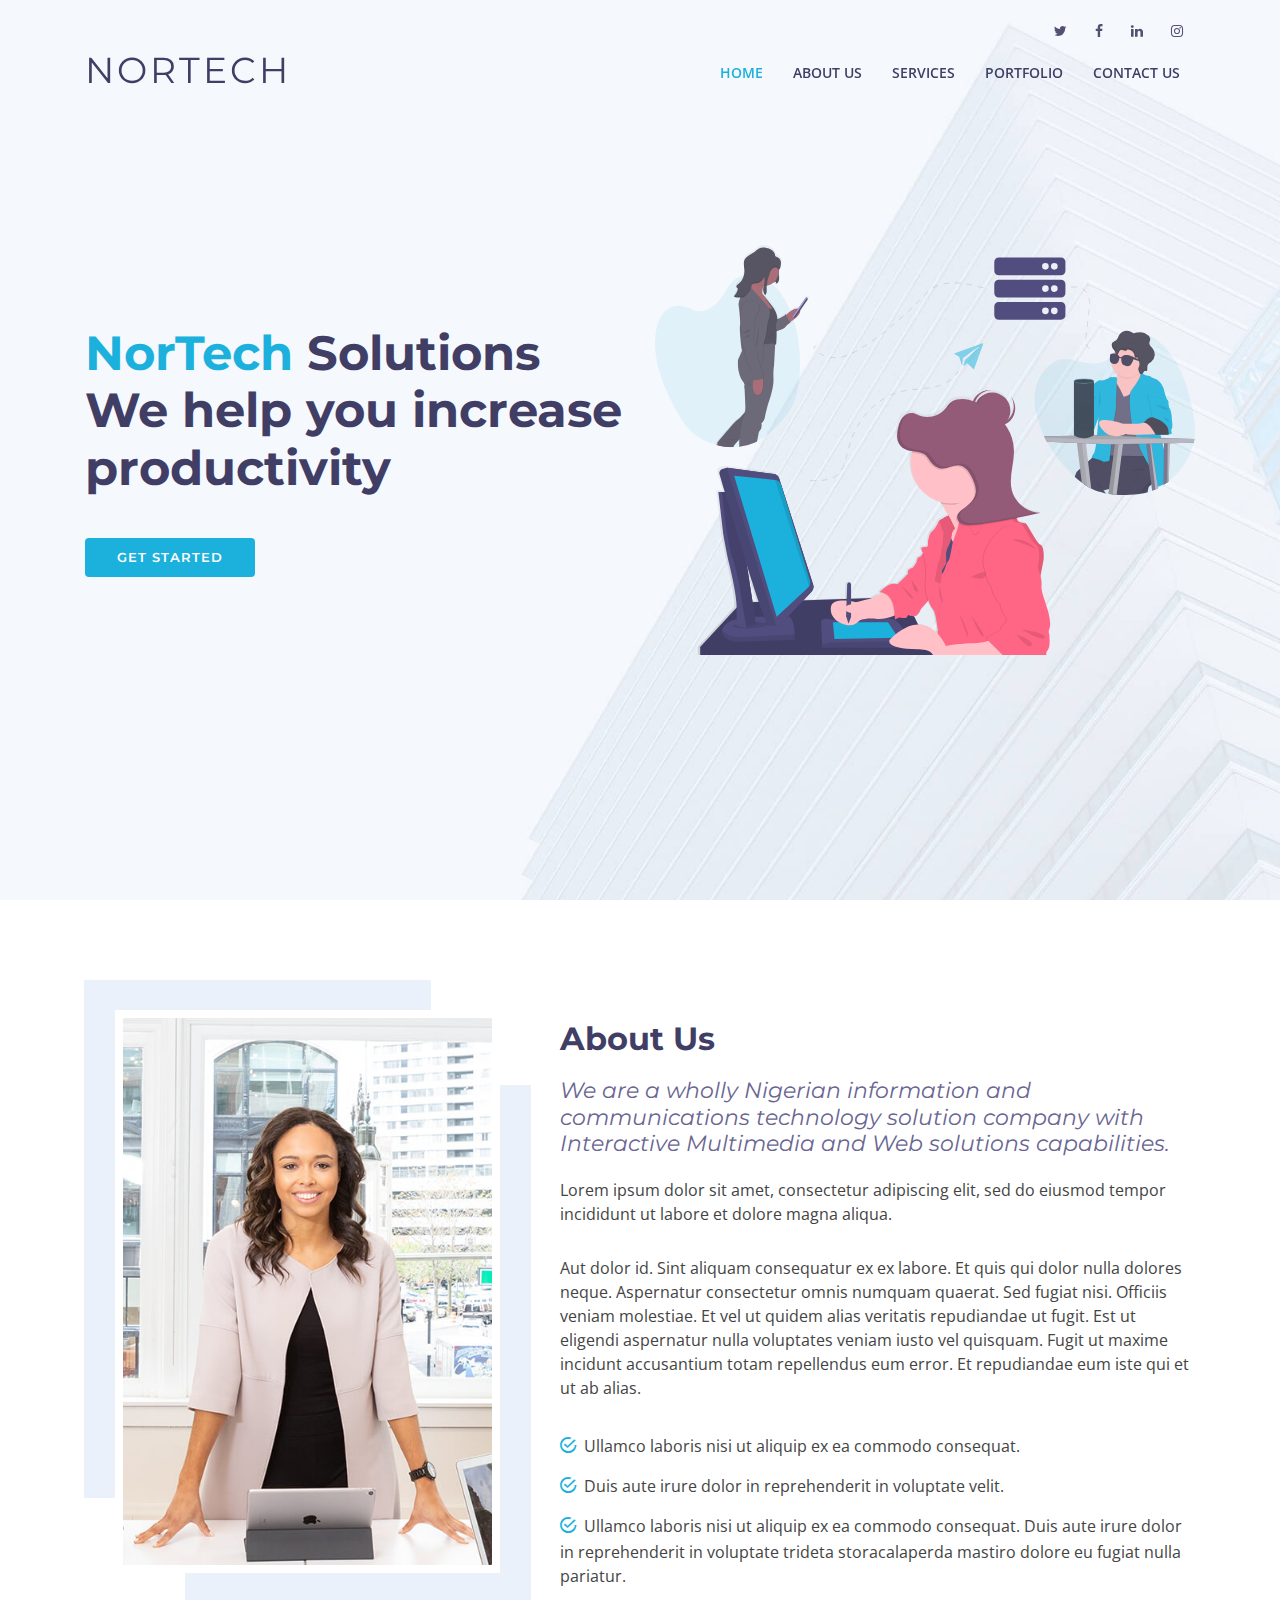
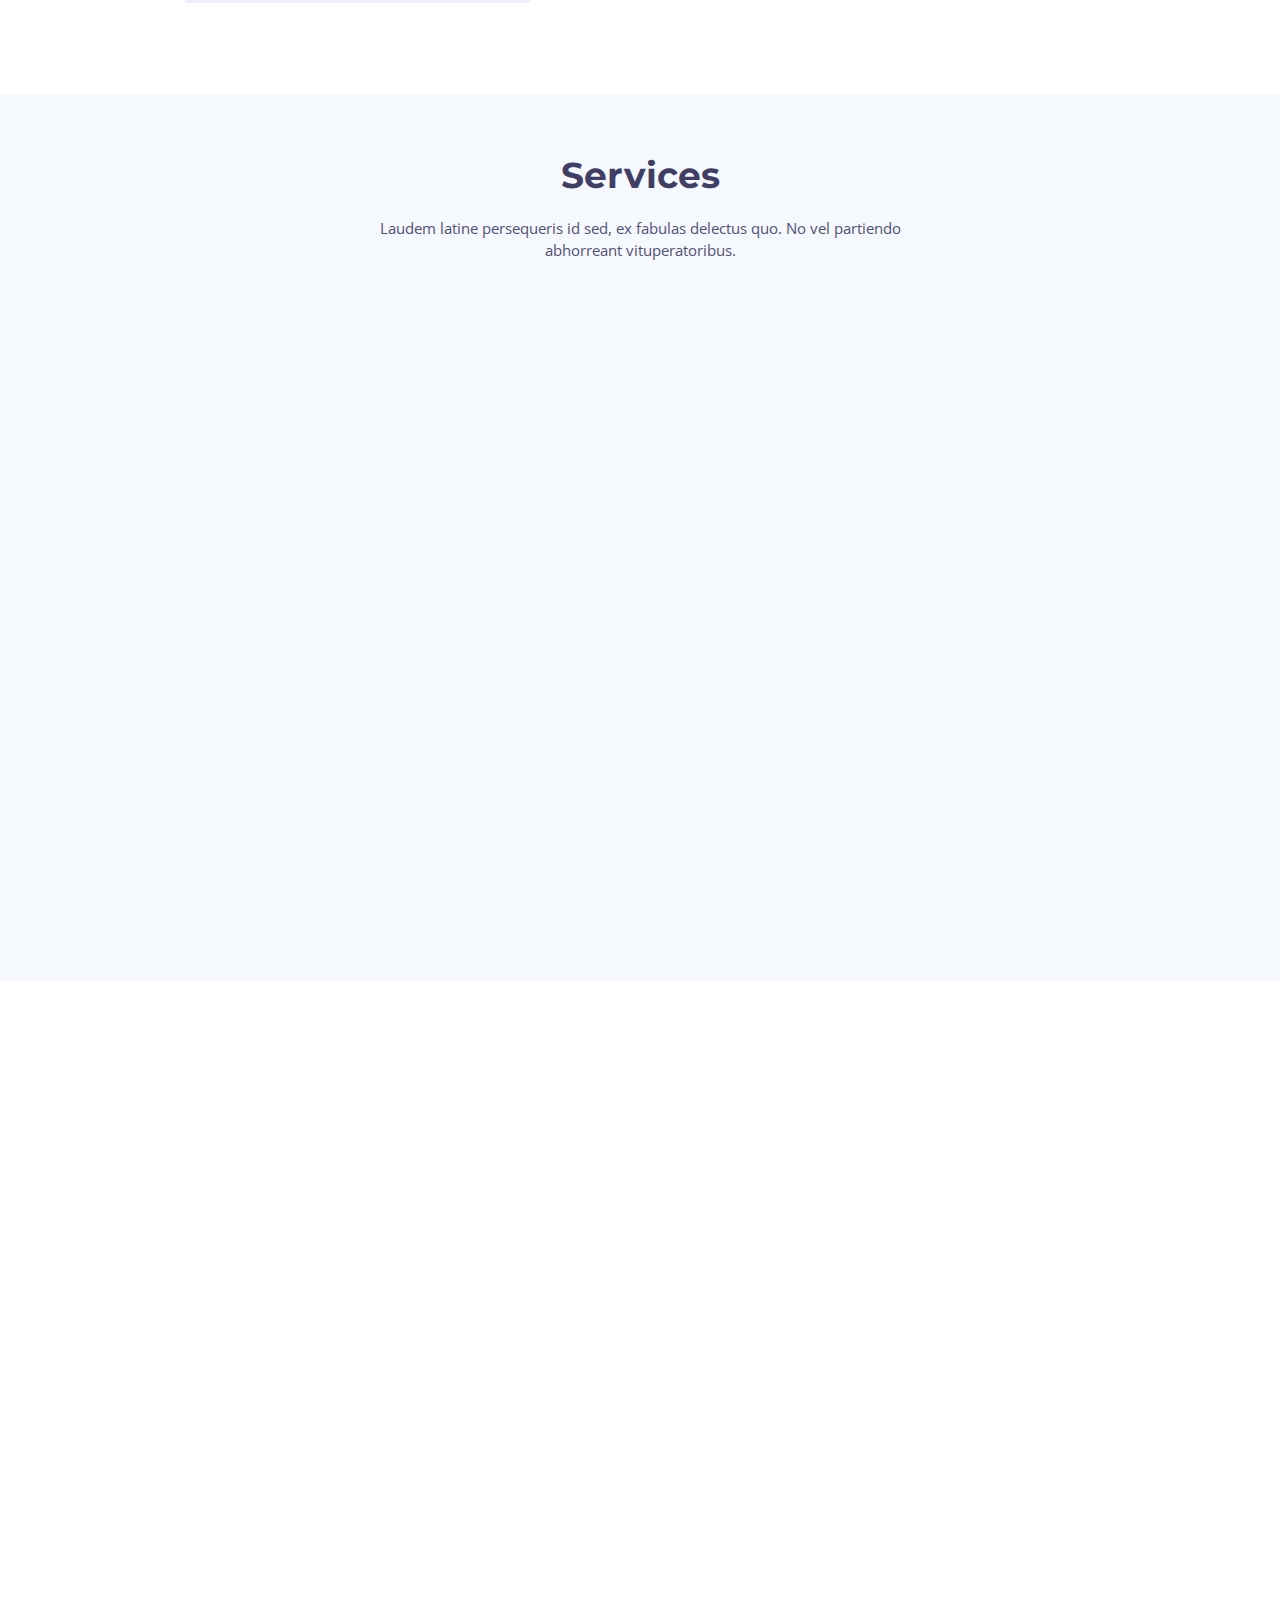
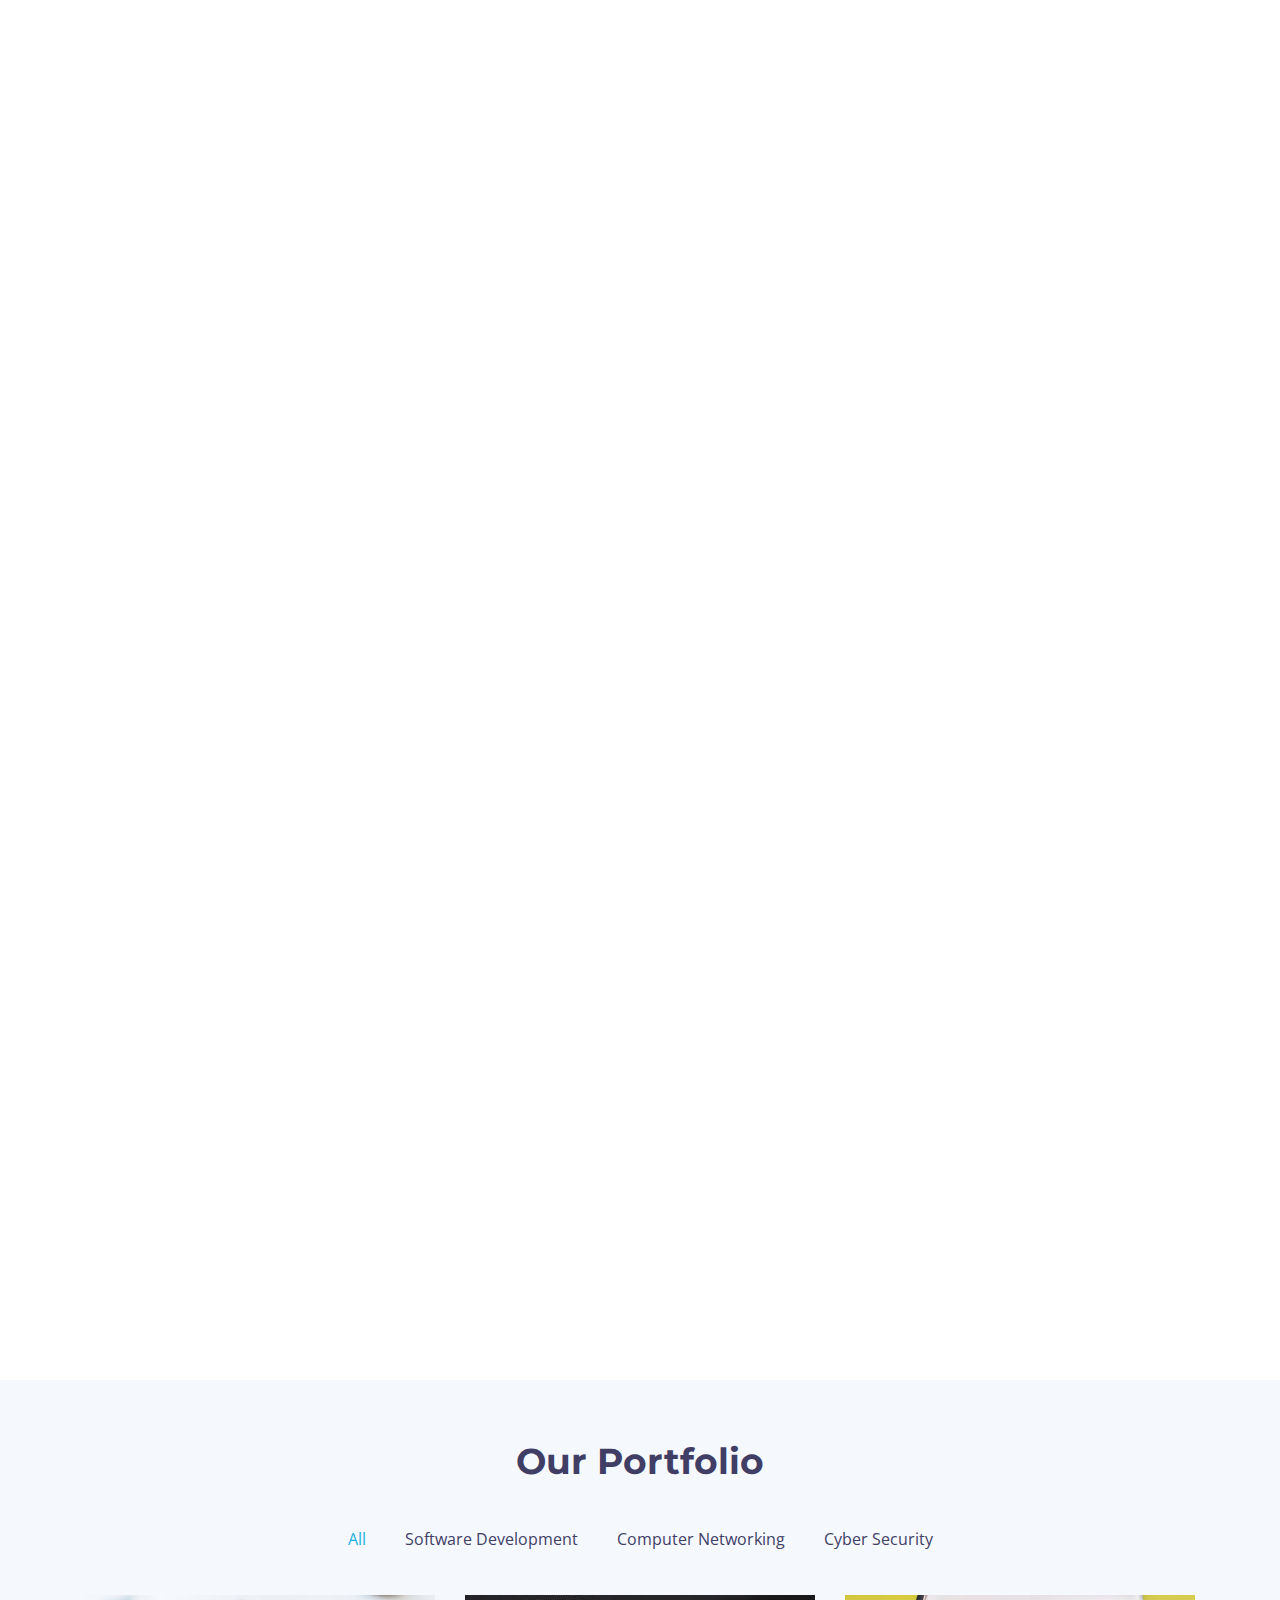
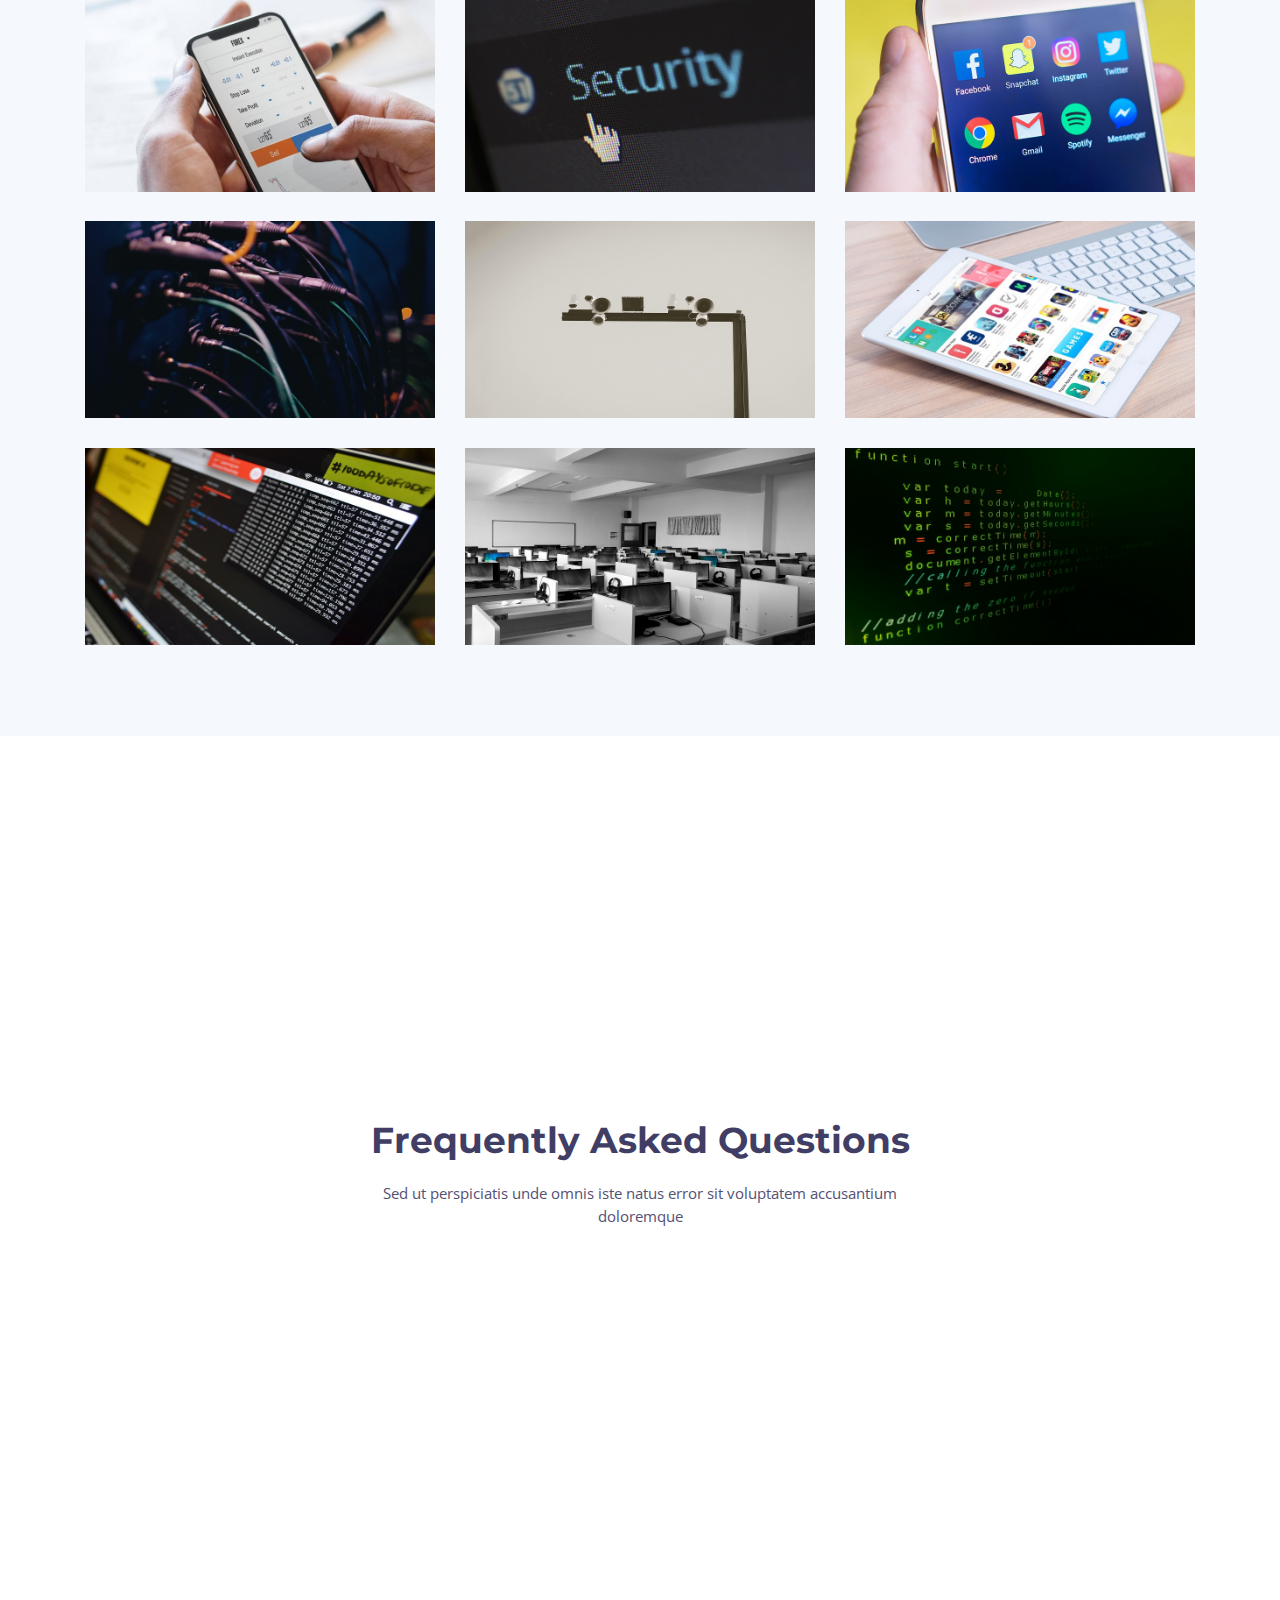
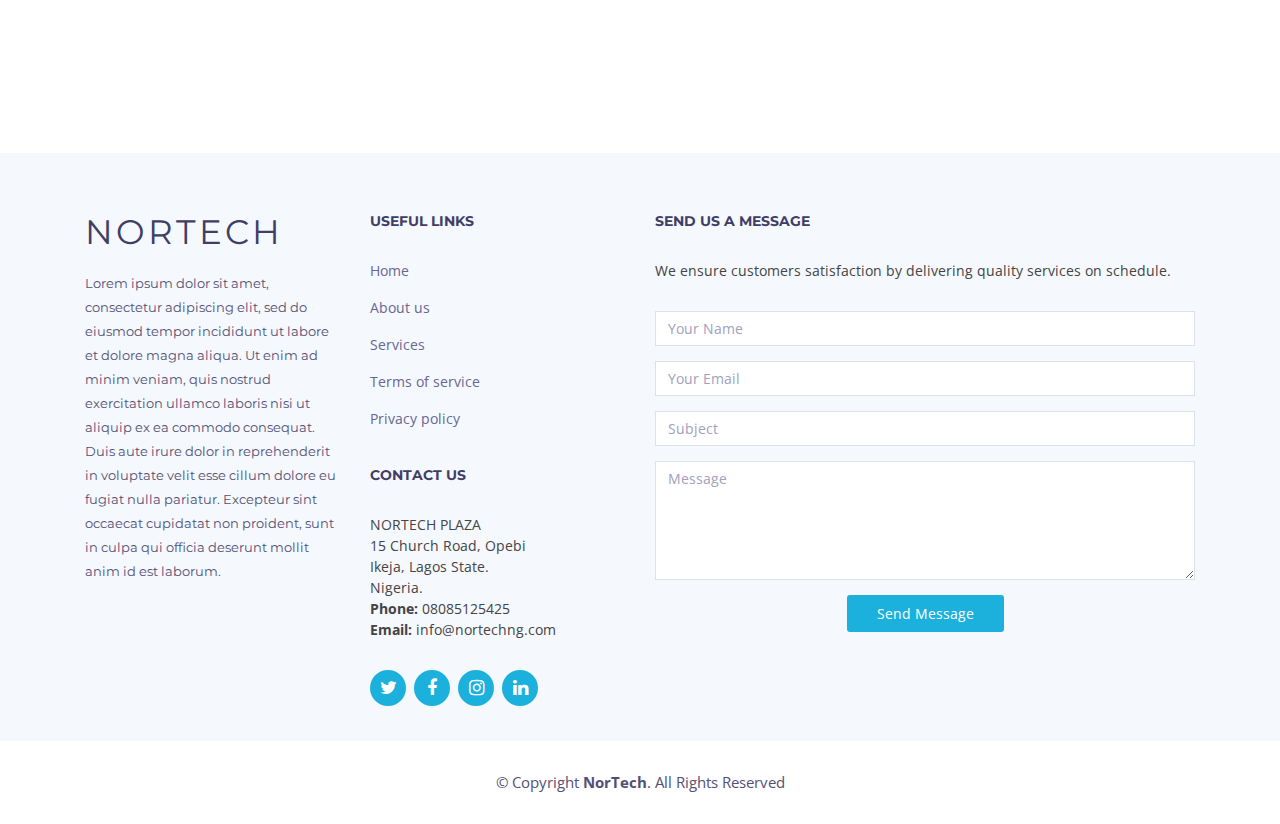
==== index.html @ 68b6925f "First Commit" ====
<!DOCTYPE html>
<html lang="en">

<head>
    <meta charset="utf-8">
    <title>Nor Technologies</title>
    <meta content="width=device-width, initial-scale=1.0" name="viewport">
    <meta content="" name="keywords">
    <meta content="" name="description">

    <!-- Favicns -->
    <link href="img/favicon.png" rel="icon">
    <link href="img/apple-touch-icon.png" rel="apple-touch-icon">

    <!-- Google Fonts -->
    <link href="https://fonts.googleapis.com/css?family=Open+Sans:300,300i,400,400i,500,600,700,700i|Montserrat:300,400,500,600,700" rel="stylesheet">

    <!-- Bootstrap CSS File -->
    <link href="lib/bootstrap/css/bootstrap.min.css" rel="stylesheet">

    <!-- Libraries CSS Files -->
    <link href="lib/font-awesome/css/font-awesome.min.css" rel="stylesheet">
    <link href="lib/animate/animate.min.css" rel="stylesheet">
    <link href="lib/ionicons/css/ionicons.min.css" rel="stylesheet">
    <link href="lib/owlcarousel/assets/owl.carousel.min.css" rel="stylesheet">
    <link href="lib/lightbox/css/lightbox.min.css" rel="stylesheet">

    <!-- Main Stylesheet File -->
    <link href="css/style.css" rel="stylesheet">

    <!-- =======================================================
    Theme Name: NorTech
    Theme URL: https://bootstrapmade.com/NorTech-multipurpose-bootstrap-business-template/
    Author: BootstrapMade.com
    License: https://bootstrapmade.com/license/
  ======================================================= -->
</head>

<body>
    <!--==========================
  Header
  ============================-->
    <header id="header">

        <div id="topbar">
            <div class="container">
                <div class="social-links">
                    <a href="https://twitter.com/nortechng" class="twitter"><i class="fa fa-twitter"></i></a>
                    <a href="https://web.facebook.com/nortechng/" class="facebook"><i class="fa fa-facebook"></i></a>
                    <a href="#" class="linkedin"><i class="fa fa-linkedin"></i></a>
                    <a href="https://instagram.com/nortechnologies" class="instagram"><i class="fa fa-instagram"></i></a>
                </div>
            </div>
        </div>

        <div class="container">

            <div class="logo float-left">
                <!-- Uncomment below if you prefer to use an image logo -->
                <h1 class="text-light"><a href="#intro" class="scrollto"><span>NorTech</span></a></h1>
                <!-- <a href="#header" class="scrollto"><img src="img/logo.png" alt="" class="img-fluid"></a> -->
            </div>

            <nav class="main-nav float-right d-none d-lg-block">
                <ul>
                    <li class="active"><a href="#intro">Home</a></li>
                    <li><a href="#about">About Us</a></li>
                    <li><a href="#services">Services</a></li>
                    <li><a href="#portfolio">Portfolio</a></li>
                    <li><a href="#footer">Contact Us</a></li>
                </ul>
            </nav>
            <!-- .main-nav -->

        </div>
    </header>
    <!-- #header -->

    <!--==========================
    Intro Section
  ============================-->
    <section id="intro" class="clearfix">
        <div class="container d-flex h-100">
            <div class="row justify-content-center align-self-center">
                <div class="col-md-6 intro-info order-md-first order-last">
                    <h2><span>NorTech</span> Solutions<br>We help you increase productivity</h2>
                    <div>
                        <a href="#about" class="btn-get-started scrollto">Get Started</a>
                    </div>
                </div>

                <div class="col-md-6 intro-img order-md-last order-first">
                    <img src="img/intro-img.svg" alt="" class="img-fluid">
                </div>
            </div>

        </div>
    </section>
    <!-- #intro -->

    <main id="main">

        <!--==========================
      About Us Section
    ============================-->
        <section id="about">

            <div class="container">
                <div class="row">

                    <div class="col-lg-5 col-md-6">
                        <div class="about-img">
                            <img src="img/about-img.jpg" alt="">
                        </div>
                    </div>

                    <div class="col-lg-7 col-md-6">
                        <div class="about-content">
                            <h2>About Us</h2>
                            <h3>We are a wholly Nigerian information and communications technology solution company with Interactive Multimedia and Web solutions capabilities.</h3>
                            <p>Lorem ipsum dolor sit amet, consectetur adipiscing elit, sed do eiusmod tempor incididunt ut labore et dolore magna aliqua.</p>
                            <p>Aut dolor id. Sint aliquam consequatur ex ex labore. Et quis qui dolor nulla dolores neque. Aspernatur consectetur omnis numquam quaerat. Sed fugiat nisi. Officiis veniam molestiae. Et vel ut quidem alias veritatis repudiandae
                                ut fugit. Est ut eligendi aspernatur nulla voluptates veniam iusto vel quisquam. Fugit ut maxime incidunt accusantium totam repellendus eum error. Et repudiandae eum iste qui et ut ab alias.</p>
                            <ul>
                                <li><i class="ion-android-checkmark-circle"></i> Ullamco laboris nisi ut aliquip ex ea commodo consequat.</li>
                                <li><i class="ion-android-checkmark-circle"></i> Duis aute irure dolor in reprehenderit in voluptate velit.</li>
                                <li><i class="ion-android-checkmark-circle"></i> Ullamco laboris nisi ut aliquip ex ea commodo consequat. Duis aute irure dolor in reprehenderit in voluptate trideta storacalaperda mastiro dolore eu fugiat nulla pariatur.</li>
                            </ul>
                        </div>
                    </div>
                </div>
            </div>

        </section>
        <!-- #about -->


        <!--==========================
      Services Section
    ============================-->
        <section id="services" class="section-bg">
            <div class="container">

                <header class="section-header">
                    <h3>Services</h3>
                    <p>Laudem latine persequeris id sed, ex fabulas delectus quo. No vel partiendo abhorreant vituperatoribus.</p>
                </header>

                <div class="row">

                    <div class="col-md-6 col-lg-4 wow bounceInUp" data-wow-duration="1.4s">
                        <div class="box">
                            <div class="icon" style="background: #fceef3;"><i class="ion-ios-analytics-outline" style="color: #ff689b;"></i></div>
                            <h4 class="title"><a href="">Lorem Ipsum</a></h4>
                            <p class="description">Voluptatum deleniti atque corrupti quos dolores et quas molestias excepturi sint occaecati cupiditate non provident</p>
                        </div>
                    </div>
                    <div class="col-md-6 col-lg-4 wow bounceInUp" data-wow-duration="1.4s">
                        <div class="box">
                            <div class="icon" style="background: #fff0da;"><i class="ion-ios-bookmarks-outline" style="color: #e98e06;"></i></div>
                            <h4 class="title"><a href="">Dolor Sitema</a></h4>
                            <p class="description">Minim veniam, quis nostrud exercitation ullamco laboris nisi ut aliquip ex ea commodo consequat tarad limino ata</p>
                        </div>
                    </div>

                    <div class="col-md-6 col-lg-4 wow bounceInUp" data-wow-delay="0.1s" data-wow-duration="1.4s">
                        <div class="box">
                            <div class="icon" style="background: #e6fdfc;"><i class="ion-ios-paper-outline" style="color: #3fcdc7;"></i></div>
                            <h4 class="title"><a href="">Sed ut perspiciatis</a></h4>
                            <p class="description">Duis aute irure dolor in reprehenderit in voluptate velit esse cillum dolore eu fugiat nulla pariatur</p>
                        </div>
                    </div>
                    <div class="col-md-6 col-lg-4 wow bounceInUp" data-wow-delay="0.1s" data-wow-duration="1.4s">
                        <div class="box">
                            <div class="icon" style="background: #eafde7;"><i class="ion-ios-speedometer-outline" style="color:#41cf2e;"></i></div>
                            <h4 class="title"><a href="">Magni Dolores</a></h4>
                            <p class="description">Excepteur sint occaecat cupidatat non proident, sunt in culpa qui officia deserunt mollit anim id est laborum</p>
                        </div>
                    </div>

                    <div class="col-md-6 col-lg-4 wow bounceInUp" data-wow-delay="0.2s" data-wow-duration="1.4s">
                        <div class="box">
                            <div class="icon" style="background: #e1eeff;"><i class="ion-ios-world-outline" style="color: #2282ff;"></i></div>
                            <h4 class="title"><a href="">Nemo Enim</a></h4>
                            <p class="description">At vero eos et accusamus et iusto odio dignissimos ducimus qui blanditiis praesentium voluptatum deleniti atque</p>
                        </div>
                    </div>
                    <div class="col-md-6 col-lg-4 wow bounceInUp" data-wow-delay="0.2s" data-wow-duration="1.4s">
                        <div class="box">
                            <div class="icon" style="background: #ecebff;"><i class="ion-ios-clock-outline" style="color: #8660fe;"></i></div>
                            <h4 class="title"><a href="">Eiusmod Tempor</a></h4>
                            <p class="description">Et harum quidem rerum facilis est et expedita distinctio. Nam libero tempore, cum soluta nobis est eligendi</p>
                        </div>
                    </div>

                </div>

            </div>
        </section>
        <!-- #services -->

        <!--==========================
      Why Us Section
    ============================-->
        <section id="why-us" class="wow fadeIn">
            <div class="container-fluid">

                <header class="section-header">
                    <h3>What we have to offer</h3>
                    <p>Laudem latine persequeris id sed, ex fabulas delectus quo. No vel partiendo abhorreant vituperatoribus.</p>
                </header>

                <div class="row">

                    <div class="col-lg-6">
                        <div class="why-us-img">
                            <img src="img/why-us.jpg" alt="" class="img-fluid">
                        </div>
                    </div>

                    <div class="col-lg-6">
                        <div class="why-us-content">
                            <p>Molestiae omnis numquam corrupti omnis itaque. Voluptatum quidem impedit. Odio dolorum exercitationem est error omnis repudiandae ad dolorum sit.</p>
                            <p>
                                Explicabo repellendus quia labore. Non optio quo ea ut ratione et quaerat. Porro facilis deleniti porro consequatur et temporibus. Labore est odio. Odio omnis saepe qui. Veniam eaque ipsum. Ea quia voluptatum quis explicabo sed nihil repellat..
                            </p>

                            <div class="features wow bounceInUp clearfix">
                                <i class="fa fa-diamond" style="color: #f058dc;"></i>
                                <h4>Corporis dolorem</h4>
                                <p>Commodi quia voluptatum. Est cupiditate voluptas quaerat officiis ex alias dignissimos et ipsum. Soluta at enim modi ut incidunt dolor et.</p>
                            </div>

                            <div class="features wow bounceInUp clearfix">
                                <i class="fa fa-object-group" style="color: #ffb774;"></i>
                                <h4>Eum ut aspernatur</h4>
                                <p>Molestias eius rerum iusto voluptas et ab cupiditate aut enim. Assumenda animi occaecati. Quo dolore fuga quasi autem aliquid ipsum odit. Perferendis doloremque iure nulla aut.</p>
                            </div>

                            <div class="features wow bounceInUp clearfix">
                                <i class="fa fa-language" style="color: #589af1;"></i>
                                <h4>Voluptates dolores</h4>
                                <p>Voluptates nihil et quis omnis et eaque omnis sint aut. Ducimus dolorum aspernatur. Totam dolores ut enim ullam voluptas distinctio aut.</p>
                            </div>

                        </div>

                    </div>

                </div>

            </div>

        </section>


        <!--==========================
      Features Section
    ============================-->
        <section id="features">
            <div class="container">

                <div class="row feature-item">
                    <div class="col-lg-6 wow fadeInUp">
                        <img src="img/features-1.svg" class="img-fluid" alt="">
                    </div>
                    <div class="col-lg-6 wow fadeInUp pt-5 pt-lg-0">
                        <h4>Voluptatem dignissimos provident quasi corporis voluptates sit assumenda.</h4>
                        <p>
                            Ipsum in aspernatur ut possimus sint. Quia omnis est occaecati possimus ea. Quas molestiae perspiciatis occaecati qui rerum. Deleniti quod porro sed quisquam saepe. Numquam mollitia recusandae non ad at et a.
                        </p>
                        <p>
                            Ad vitae recusandae odit possimus. Quaerat cum ipsum corrupti. Odit qui asperiores ea corporis deserunt veritatis quidem expedita perferendis. Qui rerum eligendi ex doloribus quia sit. Porro rerum eum eum.
                        </p>
                    </div>
                </div>

                <div class="row feature-item mt-5 pt-5">
                    <div class="col-lg-6 wow fadeInUp order-1 order-lg-2">
                        <img src="img/features-2.svg" class="img-fluid" alt="">
                    </div>

                    <div class="col-lg-6 wow fadeInUp pt-4 pt-lg-0 order-2 order-lg-1">
                        <h4>Neque saepe temporibus repellat ea ipsum et. Id vel et quia tempora facere reprehenderit.</h4>
                        <p>
                            Delectus alias ut incidunt delectus nam placeat in consequatur. Sed cupiditate quia ea quis. Voluptas nemo qui aut distinctio. Cumque fugit earum est quam officiis numquam. Ducimus corporis autem at blanditiis beatae incidunt sunt.
                        </p>
                        <p>
                            Voluptas saepe natus quidem blanditiis. Non sunt impedit voluptas mollitia beatae. Qui esse molestias. Laudantium libero nisi vitae debitis. Dolorem cupiditate est perferendis iusto.
                        </p>
                        <p>
                            Eum quia in. Magni quas ipsum a. Quis ex voluptatem inventore sint quia modi. Numquam est aut fuga mollitia exercitationem nam accusantium provident quia.
                        </p>
                    </div>

                </div>

            </div>
        </section>
        <!-- #about -->

        <!--==========================
      Portfolio Section
    ============================-->
        <section id="portfolio" class="section-bg">
            <div class="container">

                <header class="section-header">
                    <h3 class="section-title">Our Portfolio</h3>
                </header>

                <div class="row">
                    <div class="col-lg-12">
                        <ul id="portfolio-flters">
                            <li data-filter="*" class="filter-active">All</li>
                            <li data-filter=".filter-app">Software Development</li>
                            <li data-filter=".filter-card">Computer Networking</li>
                            <li data-filter=".filter-web">Cyber Security</li>
                        </ul>
                    </div>
                </div>

                <div class="row portfolio-container">

                    <div class="col-lg-4 col-md-6 portfolio-item filter-app">
                        <div class="portfolio-wrap">
                            <img src="img/portfolio/app1.jpg" class="img-fluid" alt="">
                            <div class="portfolio-info">
                                <h4><a href="#">App 1</a></h4>
                                <p>App</p>
                                <div>
                                    <a href="img/portfolio/app1.jpg" data-lightbox="portfolio" data-title="App 1" class="link-preview" title="Preview"><i class="ion ion-eye"></i></a>
                                    <a href="#" class="link-details" title="More Details"><i class="ion ion-android-open"></i></a>
                                </div>
                            </div>
                        </div>
                    </div>

                    <div class="col-lg-4 col-md-6 portfolio-item filter-web" data-wow-delay="0.1s">
                        <div class="portfolio-wrap">
                            <img src="img/portfolio/web3.jpg" class="img-fluid" alt="">
                            <div class="portfolio-info">
                                <h4><a href="#">Web 3</a></h4>
                                <p>Web</p>
                                <div>
                                    <a href="img/portfolio/web3.jpg" class="link-preview" data-lightbox="portfolio" data-title="Web 3" title="Preview"><i class="ion ion-eye"></i></a>
                                    <a href="#" class="link-details" title="More Details"><i class="ion ion-android-open"></i></a>
                                </div>
                            </div>
                        </div>
                    </div>

                    <div class="col-lg-4 col-md-6 portfolio-item filter-app" data-wow-delay="0.2s">
                        <div class="portfolio-wrap">
                            <img src="img/portfolio/app2.jpg" class="img-fluid" alt="">
                            <div class="portfolio-info">
                                <h4><a href="#">App 2</a></h4>
                                <p>App</p>
                                <div>
                                    <a href="img/portfolio/app2.jpg" class="link-preview" data-lightbox="portfolio" data-title="App 2" title="Preview"><i class="ion ion-eye"></i></a>
                                    <a href="#" class="link-details" title="More Details"><i class="ion ion-android-open"></i></a>
                                </div>
                            </div>
                        </div>
                    </div>

                    <div class="col-lg-4 col-md-6 portfolio-item filter-card">
                        <div class="portfolio-wrap">
                            <img src="img/portfolio/card2.jpg" class="img-fluid" alt="">
                            <div class="portfolio-info">
                                <h4><a href="#">Card 2</a></h4>
                                <p>Card</p>
                                <div>
                                    <a href="img/portfolio/card2.jpg" class="link-preview" data-lightbox="portfolio" data-title="Card 2" title="Preview"><i class="ion ion-eye"></i></a>
                                    <a href="#" class="link-details" title="More Details"><i class="ion ion-android-open"></i></a>
                                </div>
                            </div>
                        </div>
                    </div>

                    <div class="col-lg-4 col-md-6 portfolio-item filter-web" data-wow-delay="0.1s">
                        <div class="portfolio-wrap">
                            <img src="img/portfolio/web2.jpg" class="img-fluid" alt="">
                            <div class="portfolio-info">
                                <h4><a href="#">Web 2</a></h4>
                                <p>Web</p>
                                <div>
                                    <a href="img/portfolio/web2.jpg" class="link-preview" data-lightbox="portfolio" data-title="Web 2" title="Preview"><i class="ion ion-eye"></i></a>
                                    <a href="#" class="link-details" title="More Details"><i class="ion ion-android-open"></i></a>
                                </div>
                            </div>
                        </div>
                    </div>

                    <div class="col-lg-4 col-md-6 portfolio-item filter-app" data-wow-delay="0.2s">
                        <div class="portfolio-wrap">
                            <img src="img/portfolio/app3.jpg" class="img-fluid" alt="">
                            <div class="portfolio-info">
                                <h4><a href="#">App 3</a></h4>
                                <p>App</p>
                                <div>
                                    <a href="img/portfolio/app3.jpg" class="link-preview" data-lightbox="portfolio" data-title="App 3" title="Preview"><i class="ion ion-eye"></i></a>
                                    <a href="#" class="link-details" title="More Details"><i class="ion ion-android-open"></i></a>
                                </div>
                            </div>
                        </div>
                    </div>

                    <div class="col-lg-4 col-md-6 portfolio-item filter-card">
                        <div class="portfolio-wrap">
                            <img src="img/portfolio/card1.jpg" class="img-fluid" alt="">
                            <div class="portfolio-info">
                                <h4><a href="#">Card 1</a></h4>
                                <p>Card</p>
                                <div>
                                    <a href="img/portfolio/card1.jpg" class="link-preview" data-lightbox="portfolio" data-title="Card 1" title="Preview"><i class="ion ion-eye"></i></a>
                                    <a href="#" class="link-details" title="More Details"><i class="ion ion-android-open"></i></a>
                                </div>
                            </div>
                        </div>
                    </div>

                    <div class="col-lg-4 col-md-6 portfolio-item filter-card" data-wow-delay="0.1s">
                        <div class="portfolio-wrap">
                            <img src="img/portfolio/card3.jpg" class="img-fluid" alt="">
                            <div class="portfolio-info">
                                <h4><a href="#">Card 3</a></h4>
                                <p>Card</p>
                                <div>
                                    <a href="img/portfolio/card3.jpg" class="link-preview" data-lightbox="portfolio" data-title="Card 3" title="Preview"><i class="ion ion-eye"></i></a>
                                    <a href="#" class="link-details" title="More Details"><i class="ion ion-android-open"></i></a>
                                </div>
                            </div>
                        </div>
                    </div>

                    <div class="col-lg-4 col-md-6 portfolio-item filter-web" data-wow-delay="0.2s">
                        <div class="portfolio-wrap">
                            <img src="img/portfolio/web1.jpg" class="img-fluid" alt="">
                            <div class="portfolio-info">
                                <h4><a href="#">Web 1</a></h4>
                                <p>Web</p>
                                <div>
                                    <a href="img/portfolio/web1.jpg" class="link-preview" data-lightbox="portfolio" data-title="Web 1" title="Preview"><i class="ion ion-eye"></i></a>
                                    <a href="#" class="link-details" title="More Details"><i class="ion ion-android-open"></i></a>
                                </div>
                            </div>
                        </div>
                    </div>

                </div>

            </div>
        </section>
        <!-- #portfolio -->

        <!--==========================
      Clients Section
    ============================-->
        <section id="clients" class="wow fadeInUp">
            <div class="container">

                <header class="section-header">
                    <h3>Our Clients</h3>
                </header>

                <div class="owl-carousel clients-carousel">
                    <img src="img/clients/client-1.png" alt="">
                    <img src="img/clients/client-2.png" alt="">
                    <img src="img/clients/client-3.png" alt="">
                    <img src="img/clients/client-4.png" alt="">
                    <img src="img/clients/client-5.png" alt="">
                    <img src="img/clients/client-6.png" alt="">
                    <img src="img/clients/client-7.png" alt="">
                    <img src="img/clients/client-8.png" alt="">
                </div>

            </div>
        </section>
        <!-- #clients -->


        <!--==========================
      Frequently Asked Questions Section
    ============================-->
        <section id="faq">
            <div class="container">
                <header class="section-header">
                    <h3>Frequently Asked Questions</h3>
                    <p>Sed ut perspiciatis unde omnis iste natus error sit voluptatem accusantium doloremque</p>
                </header>

                <ul id="faq-list" class="wow fadeInUp">
                    <li>
                        <a data-toggle="collapse" class="collapsed" href="#faq1">Non consectetur a erat nam at lectus urna duis? <i class="ion-android-remove"></i></a>
                        <div id="faq1" class="collapse" data-parent="#faq-list">
                            <p>
                                Feugiat pretium nibh ipsum consequat. Tempus iaculis urna id volutpat lacus laoreet non curabitur gravida. Venenatis lectus magna fringilla urna porttitor rhoncus dolor purus non.
                            </p>
                        </div>
                    </li>

                    <li>
                        <a data-toggle="collapse" href="#faq2" class="collapsed">Feugiat scelerisque varius morbi enim nunc faucibus a pellentesque? <i class="ion-android-remove"></i></a>
                        <div id="faq2" class="collapse" data-parent="#faq-list">
                            <p>
                                Dolor sit amet consectetur adipiscing elit pellentesque habitant morbi. Id interdum velit laoreet id donec ultrices. Fringilla phasellus faucibus scelerisque eleifend donec pretium. Est pellentesque elit ullamcorper dignissim. Mauris ultrices eros in
                                cursus turpis massa tincidunt dui.
                            </p>
                        </div>
                    </li>

                    <li>
                        <a data-toggle="collapse" href="#faq3" class="collapsed">Dolor sit amet consectetur adipiscing elit pellentesque habitant morbi? <i class="ion-android-remove"></i></a>
                        <div id="faq3" class="collapse" data-parent="#faq-list">
                            <p>
                                Eleifend mi in nulla posuere sollicitudin aliquam ultrices sagittis orci. Faucibus pulvinar elementum integer enim. Sem nulla pharetra diam sit amet nisl suscipit. Rutrum tellus pellentesque eu tincidunt. Lectus urna duis convallis convallis tellus. Urna
                                molestie at elementum eu facilisis sed odio morbi quis
                            </p>
                        </div>
                    </li>

                    <li>
                        <a data-toggle="collapse" href="#faq4" class="collapsed">Ac odio tempor orci dapibus. Aliquam eleifend mi in nulla? <i class="ion-android-remove"></i></a>
                        <div id="faq4" class="collapse" data-parent="#faq-list">
                            <p>
                                Dolor sit amet consectetur adipiscing elit pellentesque habitant morbi. Id interdum velit laoreet id donec ultrices. Fringilla phasellus faucibus scelerisque eleifend donec pretium. Est pellentesque elit ullamcorper dignissim. Mauris ultrices eros in
                                cursus turpis massa tincidunt dui.
                            </p>
                        </div>
                    </li>

                    <li>
                        <a data-toggle="collapse" href="#faq5" class="collapsed">Tempus quam pellentesque nec nam aliquam sem et tortor consequat? <i class="ion-android-remove"></i></a>
                        <div id="faq5" class="collapse" data-parent="#faq-list">
                            <p>
                                Molestie a iaculis at erat pellentesque adipiscing commodo. Dignissim suspendisse in est ante in. Nunc vel risus commodo viverra maecenas accumsan. Sit amet nisl suscipit adipiscing bibendum est. Purus gravida quis blandit turpis cursus in
                            </p>
                        </div>
                    </li>

                    <li>
                        <a data-toggle="collapse" href="#faq6" class="collapsed">Tortor vitae purus faucibus ornare. Varius vel pharetra vel turpis nunc eget lorem dolor? <i class="ion-android-remove"></i></a>
                        <div id="faq6" class="collapse" data-parent="#faq-list">
                            <p>
                                Laoreet sit amet cursus sit amet dictum sit amet justo. Mauris vitae ultricies leo integer malesuada nunc vel. Tincidunt eget nullam non nisi est sit amet. Turpis nunc eget lorem dolor sed. Ut venenatis tellus in metus vulputate eu scelerisque. Pellentesque
                                diam volutpat commodo sed egestas egestas fringilla phasellus faucibus. Nibh tellus molestie nunc non blandit massa enim nec.
                            </p>
                        </div>
                    </li>

                </ul>

            </div>
        </section>
        <!-- #faq -->

    </main>

    <!--==========================
    Footer
  ============================-->
    <footer id="footer" class="section-bg">
        <div class="footer-top">
            <div class="container">

                <div class="row">

                    <div class="col-lg-6">

                        <div class="row">

                            <div class="col-sm-6">

                                <div class="footer-info">
                                    <h3>NorTech</h3>
                                    <p>Lorem ipsum dolor sit amet, consectetur adipiscing elit, sed do eiusmod tempor incididunt ut labore et dolore magna aliqua. Ut enim ad minim veniam, quis nostrud exercitation ullamco laboris nisi ut aliquip ex ea commodo
                                        consequat. Duis aute irure dolor in reprehenderit in voluptate velit esse cillum dolore eu fugiat nulla pariatur. Excepteur sint occaecat cupidatat non proident, sunt in culpa qui officia deserunt mollit anim id
                                        est laborum.</p>
                                </div>

                                <div class="footer-newsletter">
                                    <h4> &nbsp; </h4>
                                    <p> &nbsp; </p>
                                    <!-- form action="" method="post">
                                        <input type="email" name="email"><input type="submit" value="Subscribe">
                                    </!-->
                                </div>

                            </div>

                            <div class="col-sm-6">
                                <div class="footer-links">
                                    <h4>Useful Links</h4>
                                    <ul>
                                        <li><a href="#">Home</a></li>
                                        <li><a href="#">About us</a></li>
                                        <li><a href="#">Services</a></li>
                                        <li><a href="#">Terms of service</a></li>
                                        <li><a href="#">Privacy policy</a></li>
                                    </ul>
                                </div>

                                <div class="footer-links">
                                    <h4>Contact Us</h4>
                                    <p>

                                        NORTECH PLAZA <br> 15 Church Road, Opebi <br> Ikeja, Lagos State.<br> Nigeria. <br>
                                        <strong>Phone:</strong> 08085125425<br>
                                        <strong>Email:</strong> info@nortechng.com<br>
                                    </p>
                                </div>

                                <div class="social-links">
                                    <a href="https://twitter.com/nortechng" class="twitter"><i class="fa fa-twitter"></i></a>
                                    <a href="https://web.facebook.com/nortechng/" class="facebook"><i class="fa fa-facebook"></i></a>
                                    <a href="https://instagram.com/nortechnologies" class="instagram"><i class="fa fa-instagram"></i></a>
                                    <a href="#" class="linkedin"><i class="fa fa-linkedin"></i></a>
                                </div>

                            </div>

                        </div>

                    </div>

                    <div class="col-lg-6">

                        <div class="form">

                            <h4>Send us a message</h4>
                            <p>We ensure customers satisfaction by delivering quality services on schedule.</p>
                            <form action="" method="post" role="form" class="contactForm">
                                <div class="form-group">
                                    <input type="text" name="name" class="form-control" id="name" placeholder="Your Name" data-rule="minlen:4" data-msg="Please enter at least 4 chars" />
                                    <div class="validation"></div>
                                </div>
                                <div class="form-group">
                                    <input type="email" class="form-control" name="email" id="email" placeholder="Your Email" data-rule="email" data-msg="Please enter a valid email" />
                                    <div class="validation"></div>
                                </div>
                                <div class="form-group">
                                    <input type="text" class="form-control" name="subject" id="subject" placeholder="Subject" data-rule="minlen:4" data-msg="Please enter at least 8 chars of subject" />
                                    <div class="validation"></div>
                                </div>
                                <div class="form-group">
                                    <textarea class="form-control" name="message" rows="5" data-rule="required" data-msg="Please write something for us" placeholder="Message"></textarea>
                                    <div class="validation"></div>
                                </div>

                                <div id="sendmessage">Your message has been sent. Thank you!</div>
                                <div id="errormessage"></div>

                                <div class="text-center"><button type="submit" title="Send Message">Send Message</button></div>
                            </form>
                        </div>

                    </div>



                </div>

            </div>
        </div>

        <div class="container">
            <div class="copyright">
                &copy; Copyright <strong>NorTech</strong>. All Rights Reserved
            </div>
        </div>
    </footer>
    <!-- #footer -->

    <a href="#" class="back-to-top"><i class="fa fa-chevron-up"></i></a>
    <!-- Uncomment below i you want to use a preloader -->
    <!-- <div id="preloader"></div> -->

    <!-- JavaScript Libraries -->
    <script src="lib/jquery/jquery.min.js"></script>
    <script src="lib/jquery/jquery-migrate.min.js"></script>
    <script src="lib/bootstrap/js/bootstrap.bundle.min.js"></script>
    <script src="lib/easing/easing.min.js"></script>
    <script src="lib/mobile-nav/mobile-nav.js"></script>
    <script src="lib/wow/wow.min.js"></script>
    <script src="lib/waypoints/waypoints.min.js"></script>
    <script src="lib/counterup/counterup.min.js"></script>
    <script src="lib/owlcarousel/owl.carousel.min.js"></script>
    <script src="lib/isotope/isotope.pkgd.min.js"></script>
    <script src="lib/lightbox/js/lightbox.min.js"></script>
    <!-- Contact Form JavaScript File -->
    <script src="contactform/contactform.js"></script>

    <!-- Template Main Javascript File -->
    <script src="js/main.js"></script>

</body>

</html>
---- css/style.css ----
/*
  Theme Name: Rapid
  Theme URL: https://bootstrapmade.com/rapid-multipurpose-bootstrap-business-template/
  Author: BootstrapMade.com
  License: https://bootstrapmade.com/license/
*/

/*--------------------------------------------------------------
# General
--------------------------------------------------------------*/

body {
  background: #fff;
  color: #444;
  font-family: "Open Sans", sans-serif;
}

a {
  color: #1bb1dc;
  transition: 0.5s;
}

a:hover,
a:active,
a:focus {
  color: #0a98c0;
  outline: none;
  text-decoration: none;
}

p {
  padding: 0;
  margin: 0 0 30px 0;
}

h1,
h2,
h3,
h4,
h5,
h6 {
  font-family: "Montserrat", sans-serif;
  font-weight: 400;
  margin: 0 0 20px 0;
  padding: 0;
}

/* Back to top button */

.back-to-top {
  position: fixed;
  display: none;
  background: #1bb1dc;
  color: #fff;
  width: 44px;
  height: 44px;
  text-align: center;
  line-height: 1;
  font-size: 16px;
  border-radius: 50%;
  right: 15px;
  bottom: 15px;
  transition: background 0.5s;
  z-index: 11;
}

.back-to-top i {
  padding-top: 12px;
  color: #fff;
}

/* Prelaoder */

#preloader {
  position: fixed;
  top: 0;
  left: 0;
  right: 0;
  bottom: 0;
  z-index: 9999;
  overflow: hidden;
  background: #fff;
}

#preloader:before {
  content: "";
  position: fixed;
  top: calc(50% - 30px);
  left: calc(50% - 30px);
  border: 6px solid #f2f2f2;
  border-top: 6px solid #1bb1dc;
  border-radius: 50%;
  width: 60px;
  height: 60px;
  -webkit-animation: animate-preloader 1s linear infinite;
  animation: animate-preloader 1s linear infinite;
}

@-webkit-keyframes animate-preloader {
  0% {
    -webkit-transform: rotate(0deg);
    transform: rotate(0deg);
  }

  100% {
    -webkit-transform: rotate(360deg);
    transform: rotate(360deg);
  }
}

@keyframes animate-preloader {
  0% {
    -webkit-transform: rotate(0deg);
    transform: rotate(0deg);
  }

  100% {
    -webkit-transform: rotate(360deg);
    transform: rotate(360deg);
  }
}

/*--------------------------------------------------------------
# Top Bar
--------------------------------------------------------------*/

#topbar {
  padding: 0 0 10px 0;
  font-size: 14px;
  transition: all 0.5s;
}

#topbar .social-links {
  text-align: right;
}

#topbar .social-links a {
  color: #535074;
  padding: 4px 12px;
  display: inline-block;
  line-height: 1px;
}

#topbar .social-links a:hover {
  color: #1bb1dc;
}

#topbar .social-links a:first-child {
  border-left: 0;
}

/*--------------------------------------------------------------
# Header
--------------------------------------------------------------*/

#header {
  height: 110px;
  transition: all 0.5s;
  z-index: 997;
  transition: all 0.5s;
  padding: 20px 0;
  position: fixed;
  left: 0;
  top: 0;
  right: 0;
  transition: all 0.5s;
  z-index: 997;
}

#header.header-scrolled,
#header.header-pages {
  height: 70px;
  padding: 15px 0;
  background-color: #fff;
  box-shadow: 0px 0px 30px rgba(127, 137, 161, 0.3);
}

#header.header-scrolled #topbar,
#header.header-pages #topbar {
  display: none;
}

#header .logo h1 {
  font-size: 36px;
  margin: 0;
  padding: 0;
  line-height: 1;
  font-weight: 400;
  letter-spacing: 3px;
  text-transform: uppercase;
}

#header .logo h1 a,
#header .logo h1 a:hover {
  color: #413e66;
  text-decoration: none;
}

#header .logo img {
  padding: 0;
  margin: 7px 0;
  max-height: 26px;
}

.main-pages {
  margin-top: 60px;
}

/*--------------------------------------------------------------
# Intro Section
--------------------------------------------------------------*/

#intro {
  width: 100%;
  height: 100vh;
  position: relative;
  background: #f5f8fd url("../img/intro-bg.jpg") center top no-repeat;
  background-size: cover;
}

#intro .intro-info h2 {
  color: #413e66;
  margin-bottom: 40px;
  font-size: 48px;
  font-weight: 700;
}

#intro .intro-info h2 span {
  color: #1bb1dc;
}

#intro .intro-info .btn-get-started,
#intro .intro-info .btn-services {
  font-family: "Montserrat", sans-serif;
  font-size: 13px;
  font-weight: 600;
  text-transform: uppercase;
  letter-spacing: 1px;
  display: inline-block;
  padding: 10px 32px;
  border-radius: 4px;
  transition: 0.5s;
  color: #fff;
  background: #1bb1dc;
  color: #fff;
}

#intro .intro-info .btn-get-started:hover,
#intro .intro-info .btn-services:hover {
  background: #0a98c0;
}

/*--------------------------------------------------------------
# Navigation Menu
--------------------------------------------------------------*/

/* Desktop Navigation */

.main-nav {
  /* Drop Down */
  /* Deep Drop Down */
}

.main-nav,
.main-nav * {
  margin: 0;
  padding: 0;
  list-style: none;
}

.main-nav > ul > li {
  position: relative;
  white-space: nowrap;
  float: left;
}

.main-nav a {
  display: block;
  position: relative;
  color: #413e66;
  padding: 10px 15px;
  transition: 0.3s;
  font-size: 14px;
  font-family: "Open Sans", sans-serif;
  text-transform: uppercase;
  font-weight: 600;
}

.main-nav a:hover,
.main-nav .active > a,
.main-nav li:hover > a {
  color: #1bb1dc;
  text-decoration: none;
}

.main-nav .drop-down ul {
  display: block;
  position: absolute;
  left: 0;
  top: calc(100% - 30px);
  z-index: 99;
  opacity: 0;
  visibility: hidden;
  padding: 10px 0;
  background: #fff;
  box-shadow: 0px 0px 30px rgba(127, 137, 161, 0.25);
  transition: ease all 0.3s;
}

.main-nav .drop-down:hover > ul {
  opacity: 1;
  top: 100%;
  visibility: visible;
}

.main-nav .drop-down li {
  min-width: 180px;
  position: relative;
}

.main-nav .drop-down ul a {
  padding: 10px 20px;
  font-size: 14px;
  font-weight: 500;
  text-transform: none;
  color: #065e77;
}

.main-nav .drop-down ul a:hover,
.main-nav .drop-down ul .active > a,
.main-nav .drop-down ul li:hover > a {
  color: #1bb1dc;
}

.main-nav .drop-down > a:after {
  content: "\f107";
  font-family: FontAwesome;
  padding-left: 10px;
}

.main-nav .drop-down .drop-down ul {
  top: 0;
  left: calc(100% - 30px);
}

.main-nav .drop-down .drop-down:hover > ul {
  opacity: 1;
  top: 0;
  left: 100%;
}

.main-nav .drop-down .drop-down > a {
  padding-right: 35px;
}

.main-nav .drop-down .drop-down > a:after {
  content: "\f105";
  position: absolute;
  right: 15px;
}

/* Mobile Navigation */

.mobile-nav {
  position: fixed;
  top: 0;
  bottom: 0;
  z-index: 9999;
  overflow-y: auto;
  left: -260px;
  width: 260px;
  padding-top: 18px;
  background: rgba(40, 38, 70, 0.8);
  transition: 0.4s;
}

.mobile-nav * {
  margin: 0;
  padding: 0;
  list-style: none;
}

.mobile-nav a {
  display: block;
  position: relative;
  color: #fff;
  padding: 10px 20px;
  font-weight: 500;
}

.mobile-nav a:hover,
.mobile-nav .active > a,
.mobile-nav li:hover > a {
  color: #8dc2fa;
  text-decoration: none;
}

.mobile-nav .drop-down > a:after {
  content: "\f078";
  font-family: FontAwesome;
  padding-left: 10px;
  position: absolute;
  right: 15px;
}

.mobile-nav .active.drop-down > a:after {
  content: "\f077";
}

.mobile-nav .drop-down > a {
  padding-right: 35px;
}

.mobile-nav .drop-down ul {
  display: none;
  overflow: hidden;
}

.mobile-nav .drop-down li {
  padding-left: 20px;
}

.mobile-nav-toggle {
  position: fixed;
  right: 0;
  top: 0;
  z-index: 9998;
  border: 0;
  background: none;
  font-size: 24px;
  transition: all 0.4s;
  outline: none !important;
  line-height: 1;
  cursor: pointer;
  text-align: right;
}

.mobile-nav-toggle i {
  margin: 18px 18px 0 0;
  color: #065e77;
}

.mobile-nav-overly {
  width: 100%;
  height: 100%;
  z-index: 9997;
  top: 0;
  left: 0;
  position: fixed;
  background: rgba(40, 38, 70, 0.8);
  overflow: hidden;
  display: none;
}

.mobile-nav-active {
  overflow: hidden;
}

.mobile-nav-active .mobile-nav {
  left: 0;
}

.mobile-nav-active .mobile-nav-toggle i {
  color: #fff;
}

/*--------------------------------------------------------------
# Sections
--------------------------------------------------------------*/

/* Sections Header
--------------------------------*/

.section-header h3 {
  font-size: 36px;
  color: #413e66;
  text-align: center;
  font-weight: 700;
  position: relative;
  font-family: "Montserrat", sans-serif;
}

.section-header p {
  text-align: center;
  margin: auto;
  font-size: 15px;
  padding-bottom: 60px;
  color: #535074;
  width: 50%;
}

/* Section with background
--------------------------------*/

.section-bg {
  background: #f5f8fd;
}

/* About Us Section
--------------------------------*/

#about {
  padding: 80px 0;
}

#about .about-content {
  padding-top: 40px;
}

#about .about-content h2 {
  color: #413e66;
  font-family: "Montserrat", sans-serif;
  font-weight: 700;
}

#about .about-content h3 {
  color: #696592;
  font-weight: 400;
  font-size: 22px;
  font-style: italic;
}

#about .about-content ul {
  list-style: none;
  padding: 0;
}

#about .about-content ul li {
  padding-bottom: 10px;
}

#about .about-content ul li i {
  font-size: 20px;
  padding-right: 4px;
  color: #1bb1dc;
}

#about .about-img {
  position: relative;
  margin: 30px 30px 30px 30px;
}

#about .about-img img {
  width: 100%;
  border: 8px solid #fff;
  transition: .5s;
}

#about .about-img img:hover {
  width: 100%;
  -webkit-transform: scale(1.03);
  transform: scale(1.03);
}

#about .about-img::before {
  position: absolute;
  left: -31px;
  top: -30px;
  width: 90%;
  height: 92%;
  z-index: -1;
  content: '';
  background-color: #ebf1fa;
  transition: .5s;
}

#about .about-img::after {
  position: absolute;
  right: -31px;
  bottom: -30px;
  width: 90%;
  height: 92%;
  z-index: -1;
  content: '';
  background-color: #ebf1fa;
  transition: .5s;
}

/* Services Section
--------------------------------*/

#services {
  padding: 60px 0 40px 0;
}

#services .box {
  padding: 30px;
  position: relative;
  overflow: hidden;
  border-radius: 10px;
  margin: 0 10px 40px 10px;
  background: #fff;
  box-shadow: 0 10px 29px 0 rgba(68, 88, 144, 0.1);
  transition: all 0.3s ease-in-out;
  text-align: center;
}

#services .box:hover {
  -webkit-transform: scale(1.1);
  transform: scale(1.1);
}

#services .icon {
  margin: 0 auto 15px auto;
  padding-top: 12px;
  display: inline-block;
  text-align: center;
  border-radius: 50%;
  width: 60px;
  height: 60px;
}

#services .icon i {
  font-size: 36px;
  line-height: 1;
}

#services .title {
  font-weight: 700;
  margin-bottom: 15px;
  font-size: 18px;
}

#services .title a {
  color: #111;
}

#services .box:hover .title a {
  color: #1bb1dc;
}

#services .description {
  font-size: 14px;
  line-height: 28px;
  margin-bottom: 0;
  text-align: left;
}

/* Why Us Section
--------------------------------*/

#why-us {
  padding: 60px 0;
}

#why-us .why-us-content .features {
  margin: 0 0 15px 0;
  padding: 0;
  transition: 0.3s ease-in-out;
}

#why-us .why-us-content .features i {
  font-size: 36px;
  float: left;
}

#why-us .why-us-content .features h4 {
  font-size: 24px;
  font-weight: 600;
  margin-left: 56px;
  color: #413e66;
  margin-bottom: 5px;
}

#why-us .why-us-content .features p {
  font-size: 16px;
  margin-left: 56px;
  color: #555186;
}

#why-us .counters {
  padding-top: 40px;
}

#why-us .counters span {
  font-family: "Montserrat", sans-serif;
  font-weight: bold;
  font-size: 48px;
  display: block;
  color: #555186;
}

#why-us .counters p {
  padding: 0;
  margin: 0 0 20px 0;
  font-family: "Montserrat", sans-serif;
  font-size: 14px;
  color: #8a87b6;
}

/* Call To Action Section
--------------------------------*/

#call-to-action {
  background: #2d2b46;
  background-size: cover;
  padding: 40px 0;
}

#call-to-action .cta-title {
  color: #fff;
  font-size: 28px;
  font-weight: 700;
}

#call-to-action .cta-text {
  color: #fff;
}

#call-to-action .cta-btn {
  font-family: "Montserrat", sans-serif;
  font-weight: 700;
  font-size: 16px;
  letter-spacing: 1px;
  display: inline-block;
  padding: 8px 26px;
  border-radius: 3px;
  transition: 0.5s;
  margin: 10px;
  border: 3px solid #fff;
  color: #fff;
}

#call-to-action .cta-btn:hover {
  background: #1bb1dc;
  border: 3px solid #1bb1dc;
}

/* Features Section
--------------------------------*/

#features {
  padding: 80px 0;
}

#features h4 {
  font-weight: 600;
  font-size: 24px;
}

/* Portfolio Section
--------------------------------*/

#portfolio {
  padding: 60px 0;
}

#portfolio #portfolio-flters {
  padding: 0;
  margin: 5px 0 35px 0;
  list-style: none;
  text-align: center;
}

#portfolio #portfolio-flters li {
  cursor: pointer;
  margin: 15px 15px 15px 0;
  display: inline-block;
  padding: 6px 10px;
  font-size: 16px;
  line-height: 20px;
  color: #413e66;
  margin-bottom: 5px;
  transition: all 0.3s ease-in-out;
}

#portfolio #portfolio-flters li:hover,
#portfolio #portfolio-flters li.filter-active {
  color: #1bb1dc;
}

#portfolio #portfolio-flters li:last-child {
  margin-right: 0;
}

#portfolio .portfolio-item {
  position: relative;
  overflow: hidden;
  margin-bottom: 30px;
}

#portfolio .portfolio-item .portfolio-wrap {
  overflow: hidden;
  position: relative;
  margin: 0;
}

#portfolio .portfolio-item .portfolio-wrap:hover img {
  opacity: 0.4;
  transition: 0.3s;
}

#portfolio .portfolio-item .portfolio-wrap .portfolio-info {
  position: absolute;
  top: 0;
  right: 0;
  bottom: 0;
  left: 0;
  display: -webkit-box;
  display: -webkit-flex;
  display: -ms-flexbox;
  display: flex;
  -webkit-box-pack: center;
  -webkit-justify-content: center;
  -ms-flex-pack: center;
  justify-content: center;
  -webkit-box-align: center;
  -webkit-align-items: center;
  -ms-flex-align: center;
  align-items: center;
  -webkit-box-orient: vertical;
  -webkit-box-direction: normal;
  -webkit-flex-direction: column;
  -ms-flex-direction: column;
  flex-direction: column;
  text-align: center;
  opacity: 0;
  transition: 0.2s linear;
}

#portfolio .portfolio-item .portfolio-wrap .portfolio-info h4 {
  font-size: 22px;
  line-height: 1px;
  font-weight: 700;
  margin-bottom: 14px;
  padding-bottom: 0;
}

#portfolio .portfolio-item .portfolio-wrap .portfolio-info h4 a {
  color: #fff;
}

#portfolio .portfolio-item .portfolio-wrap .portfolio-info h4 a:hover {
  color: #1bb1dc;
}

#portfolio .portfolio-item .portfolio-wrap .portfolio-info p {
  padding: 0;
  margin: 0;
  color: #f8fcff;
  font-weight: 500;
  font-size: 14px;
  text-transform: uppercase;
}

#portfolio .portfolio-item .portfolio-wrap .portfolio-info .link-preview,
#portfolio .portfolio-item .portfolio-wrap .portfolio-info .link-details {
  display: inline-block;
  line-height: 1;
  text-align: center;
  width: 36px;
  height: 36px;
  background: #1bb1dc;
  border-radius: 50%;
  margin: 10px 4px 0 4px;
}

#portfolio .portfolio-item .portfolio-wrap .portfolio-info .link-preview i,
#portfolio .portfolio-item .portfolio-wrap .portfolio-info .link-details i {
  padding-top: 6px;
  font-size: 22px;
  color: #fff;
}

#portfolio .portfolio-item .portfolio-wrap .portfolio-info .link-preview:hover,
#portfolio .portfolio-item .portfolio-wrap .portfolio-info .link-details:hover {
  background: #42c3e8;
}

#portfolio .portfolio-item .portfolio-wrap .portfolio-info .link-preview:hover i,
#portfolio .portfolio-item .portfolio-wrap .portfolio-info .link-details:hover i {
  color: #fff;
}

#portfolio .portfolio-item .portfolio-wrap:hover {
  background: #282646;
}

#portfolio .portfolio-item .portfolio-wrap:hover .portfolio-info {
  opacity: 1;
}

/* Testimonials Section
--------------------------------*/

#testimonials {
  padding: 60px 0;
}

#testimonials .section-header {
  margin-bottom: 40px;
}

#testimonials .testimonial-item .testimonial-img {
  width: 120px;
  border-radius: 50%;
  border: 4px solid #fff;
  float: left;
}

#testimonials .testimonial-item h3 {
  font-size: 20px;
  font-weight: bold;
  margin: 10px 0 5px 0;
  color: #111;
  margin-left: 140px;
}

#testimonials .testimonial-item h4 {
  font-size: 14px;
  color: #999;
  margin: 0 0 15px 0;
  margin-left: 140px;
}

#testimonials .testimonial-item p {
  font-style: italic;
  margin: 0 0 15px 140px;
}

#testimonials .owl-nav,
#testimonials .owl-dots {
  margin-top: 5px;
  text-align: center;
}

#testimonials .owl-dot {
  display: inline-block;
  margin: 0 5px;
  width: 12px;
  height: 12px;
  border-radius: 50%;
  background-color: #ddd;
}

#testimonials .owl-dot.active {
  background-color: #1bb1dc;
}

/* Team Section
--------------------------------*/

#team {
  padding: 60px 0;
}

#team .member {
  text-align: center;
  margin-bottom: 20px;
  position: relative;
  overflow: hidden;
}

#team .member .member-info {
  display: -webkit-box;
  display: -webkit-flex;
  display: -ms-flexbox;
  display: flex;
  -webkit-box-pack: center;
  -webkit-justify-content: center;
  -ms-flex-pack: center;
  justify-content: center;
  -webkit-box-align: center;
  -webkit-align-items: center;
  -ms-flex-align: center;
  align-items: center;
  position: absolute;
  bottom: 0;
  left: 0;
  right: 0;
  transition: 0.2s;
  padding: 15px 0;
  background: rgba(29, 28, 41, 0.6);
}

#team .member .member-info-content {
  transition: margin 0.2s;
  height: 40px;
  transition: height 0.4s;
}

#team .member:hover .member-info {
  transition: 0.4s;
}

#team .member:hover .member-info-content {
  height: 80px;
}

#team .member h4 {
  font-weight: 700;
  margin-bottom: 2px;
  font-size: 18px;
  color: #fff;
}

#team .member span {
  font-style: italic;
  display: block;
  font-size: 13px;
  color: #fff;
}

#team .member .social {
  margin-top: 15px;
}

#team .member .social a {
  transition: none;
  color: #fff;
}

#team .member .social a:hover {
  color: #1bb1dc;
}

#team .member .social i {
  font-size: 18px;
  margin: 0 2px;
}

/* Clients Section
--------------------------------*/

#clients {
  padding: 60px 0;
}

#clients img {
  max-width: 80%;
  opacity: 0.5;
  transition: 0.3s;
  padding: 15px 0;
}

#clients img:hover {
  opacity: 1;
}

#clients .owl-nav,
#clients .owl-dots {
  margin-top: 5px;
  text-align: center;
}

#clients .owl-dot {
  display: inline-block;
  margin: 0 5px;
  width: 12px;
  height: 12px;
  border-radius: 50%;
  background-color: #ddd;
}

#clients .owl-dot.active {
  background-color: #1bb1dc;
}

/* Pricing Section
--------------------------------*/

#pricing {
  padding: 80px 0;
}

#pricing .card {
  border: 0;
  border-radius: 0px;
  box-shadow: 0 3px 0px 0 rgba(65, 62, 102, 0.08);
  transition: all .3s ease-in-out;
  padding: 36px 0;
  position: relative;
}

#pricing .card:after {
  content: '';
  position: absolute;
  top: 0;
  left: 0;
  width: 0%;
  height: 5px;
  background-color: #1bb1dc;
  transition: 0.5s;
}

#pricing .card:hover {
  -webkit-transform: scale(1.05);
  transform: scale(1.05);
  box-shadow: 0 20px 35px 0 rgba(0, 0, 0, 0.08);
}

#pricing .card:hover:after {
  width: 100%;
}

#pricing .card .card-header {
  background-color: white;
  border-bottom: 0px;
  -moz-text-align-last: center;
  text-align-last: center;
}

#pricing .card .card-title {
  margin-bottom: 16px;
  color: #535074;
}

#pricing .card .card-block {
  padding-top: 0;
  text-align: center;
}

#pricing .card .list-group-item {
  border: 0px;
  padding: 6px;
  color: #413e66;
  font-weight: 300;
}

#pricing .card h3 {
  font-size: 64px;
  margin-bottom: 0px;
  color: #535074;
}

#pricing .card h3 .currency {
  font-size: 30px;
  position: relative;
  font-weight: 400;
  top: -30px;
  letter-spacing: 0px;
}

#pricing .card h3 .period {
  font-size: 16px;
  color: #6c67a3;
  letter-spacing: 0px;
}

#pricing .card .list-group {
  margin-bottom: 15px;
}

#pricing .card .btn {
  text-transform: uppercase;
  font-size: 13px;
  font-weight: 500;
  color: #5f5b96;
  border-radius: 0;
  padding: 10px 24px;
  letter-spacing: 1px;
  border-radius: 3px;
  display: inline-block;
  background: #1bb1dc;
  color: #fff;
}

#pricing .card .btn:hover {
  background: #0a98c0;
}

/* Frequently Asked Questions Section
--------------------------------*/

#faq {
  padding: 60px 0;
  overflow: hidden;
}

#faq #faq-list {
  padding: 0;
  list-style: none;
}

#faq #faq-list li {
  border-bottom: 1px solid #ebebeb;
}

#faq #faq-list a {
  padding: 22px 0;
  display: block;
  position: relative;
  font-family: "Montserrat", sans-serif;
  font-size: 20px;
  line-height: 1;
  font-weight: 400;
  padding-right: 20px;
}

#faq #faq-list i {
  font-size: 24px;
  position: absolute;
  right: 0;
  top: 20px;
}

#faq #faq-list p {
  margin-bottom: 20px;
}

#faq #faq-list a.collapse {
  color: #1bb1dc;
}

#faq #faq-list a.collapsed {
  color: #000;
}

#faq #faq-list a.collapsed i::before {
  content: "\f2c7" !important;
}

/*--------------------------------------------------------------
# Footer
--------------------------------------------------------------*/

#footer {
  padding: 0 0 30px 0;
  font-size: 14px;
  background: #fff;
}

#footer .footer-top {
  padding: 60px 0 30px 0;
  background: #f5f8fd;
}

#footer .footer-top .footer-info {
  margin-bottom: 30px;
}

#footer .footer-top .footer-info h3 {
  font-size: 34px;
  margin: 0 0 20px 0;
  padding: 2px 0 2px 0;
  line-height: 1;
  font-family: "Montserrat", sans-serif;
  color: #413e66;
  font-weight: 400;
  letter-spacing: 3px;
  text-transform: uppercase;
}

#footer .footer-top .footer-info p {
  font-size: 13px;
  line-height: 24px;
  margin-bottom: 0;
  font-family: "Montserrat", sans-serif;
  color: #535074;
}

#footer .footer-top .social-links a {
  font-size: 18px;
  display: inline-block;
  background: #1bb1dc;
  color: #fff;
  line-height: 1;
  padding: 8px 0;
  margin-right: 4px;
  border-radius: 50%;
  text-align: center;
  width: 36px;
  height: 36px;
  transition: 0.3s;
}

#footer .footer-top .social-links a:hover {
  background: #0a98c0;
  color: #fff;
}

#footer .footer-top h4 {
  font-size: 14px;
  font-weight: bold;
  color: #413e66;
  text-transform: uppercase;
  position: relative;
  padding-bottom: 10px;
}

#footer .footer-top .footer-links {
  margin-bottom: 30px;
}

#footer .footer-top .footer-links ul {
  list-style: none;
  padding: 0;
  margin: 0;
}

#footer .footer-top .footer-links ul li {
  padding: 8px 0;
}

#footer .footer-top .footer-links ul li:first-child {
  padding-top: 0;
}

#footer .footer-top .footer-links ul a {
  color: #696592;
}

#footer .footer-top .footer-links ul a:hover {
  color: #1bb1dc;
}

#footer .footer-top .footer-contact {
  margin-bottom: 30px;
}

#footer .footer-top .footer-contact p {
  line-height: 26px;
}

#footer .footer-top .footer-newsletter {
  margin-bottom: 30px;
}

#footer .footer-top .footer-newsletter input[type="email"] {
  border: 0;
  padding: 6px 8px;
  width: 65%;
  border: 1px solid #d9dde6;
}

#footer .footer-top .footer-newsletter input[type="submit"] {
  background: #1bb1dc;
  border: 1px solid #1bb1dc;
  width: 35%;
  padding: 6px 0;
  text-align: center;
  color: #fff;
  transition: 0.3s;
  cursor: pointer;
}

#footer .footer-top .footer-newsletter input[type="submit"]:hover {
  background: #0a98c0;
}

#footer .footer-top .form .form-group {
  margin-bottom: 15px;
}

#footer .footer-top .form #sendmessage {
  color: #fff;
  background: #1bb1dc;
  display: none;
  text-align: center;
  padding: 15px;
  font-weight: 600;
  margin-bottom: 15px;
}

#footer .footer-top .form #errormessage {
  color: #fff;
  display: none;
  background: red;
  text-align: center;
  padding: 15px;
  font-weight: 600;
  margin-bottom: 15px;
}

#footer .footer-top .form #sendmessage.show,
#footer .footer-top .form #errormessage.show,
#footer .footer-top .form .show {
  display: block;
}

#footer .footer-top .form .validation {
  color: red;
  display: none;
  margin: 0 0 20px;
  font-weight: 400;
  font-size: 13px;
}

#footer .footer-top .form label {
  color: #413e66;
  font-weight: 500;
}

#footer .footer-top .form input,
#footer .footer-top .form textarea {
  border-radius: 0;
  box-shadow: none;
  border: 1px solid #dce1ec;
  font-size: 14px;
}

#footer .footer-top .form input::-webkit-input-placeholder,
#footer .footer-top .form textarea::-webkit-input-placeholder {
  color: #a2a0bd;
}

#footer .footer-top .form input::-moz-placeholder,
#footer .footer-top .form textarea::-moz-placeholder {
  color: #a2a0bd;
}

#footer .footer-top .form input:-ms-input-placeholder,
#footer .footer-top .form textarea:-ms-input-placeholder {
  color: #a2a0bd;
}

#footer .footer-top .form input::placeholder,
#footer .footer-top .form textarea::placeholder {
  color: #a2a0bd;
}

#footer .footer-top .form button[type="submit"] {
  background: #1bb1dc;
  border: 0;
  border-radius: 3px;
  padding: 8px 30px;
  color: #fff;
  transition: 0.3s;
}

#footer .footer-top .form button[type="submit"]:hover {
  background: #0a98c0;
  cursor: pointer;
}

#footer .copyright {
  text-align: center;
  padding-top: 30px;
  color: #535074;
  font-size: 15px;
}

#footer .credits {
  text-align: center;
  font-size: 14px;
  padding-top: 4px;
  color: #8582a8;
}

#footer .credits a {
  color: #1bb1dc;
}

#footer .credits a:hover {
  color: #0a98c0;
}

/*--------------------------------------------------------------
# Responsive Media Queries
--------------------------------------------------------------*/

@media (min-width: 991px) {
  #call-to-action .cta-btn-container {
    display: -webkit-box;
    display: -webkit-flex;
    display: -ms-flexbox;
    display: flex;
    -webkit-box-align: center;
    -webkit-align-items: center;
    -ms-flex-align: center;
    align-items: center;
    -webkit-box-pack: end;
    -webkit-justify-content: flex-end;
    -ms-flex-pack: end;
    justify-content: flex-end;
  }
}

@media (min-width: 992px) {
  #intro .intro-info {
    padding-top: 80px;
  }

  #testimonials .testimonial-item p {
    width: 80%;
  }
}

@media (max-width: 991px) {
  #topbar {
    display: none;
  }

  #header {
    height: 70px;
    padding: 15px 0;
  }

  #header .logo h1 {
    font-size: 28px;
    padding: 8px 0;
  }

  #why-us .why-us-content {
    padding-top: 30px;
  }

  #pricing {
    padding-bottom: 30px;
  }

  #pricing .card {
    margin-bottom: 50px;
  }
}

@media (max-width: 768px) {
  .back-to-top {
    bottom: 15px;
  }

  #faq #faq-list a {
    font-size: 18px;
  }

  #faq #faq-list i {
    top: 13px;
  }
}

@media (max-width: 767px) {
  #intro {
    height: auto;
    padding: 80px 0 60px 0;
  }

  #intro .container {
    height: auto !important;
  }

  #intro .intro-img {
    width: 80%;
  }

  #intro .intro-info {
    text-align: center;
    padding-top: 40px;
  }

  #intro .intro-info h2 {
    font-size: 34px;
    margin-bottom: 30px;
  }

  .section-header p {
    width: 100%;
  }

  #testimonials .testimonial-item {
    text-align: center;
  }

  #testimonials .testimonial-item .testimonial-img {
    float: none;
    margin: auto;
  }

  #testimonials .testimonial-item h3,
  #testimonials .testimonial-item h4,
  #testimonials .testimonial-item p {
    margin-left: 0;
  }
}

@media (max-width: 574px) {
  #footer .footer-top .social-links a {
    margin-bottom: 25px;
  }
}
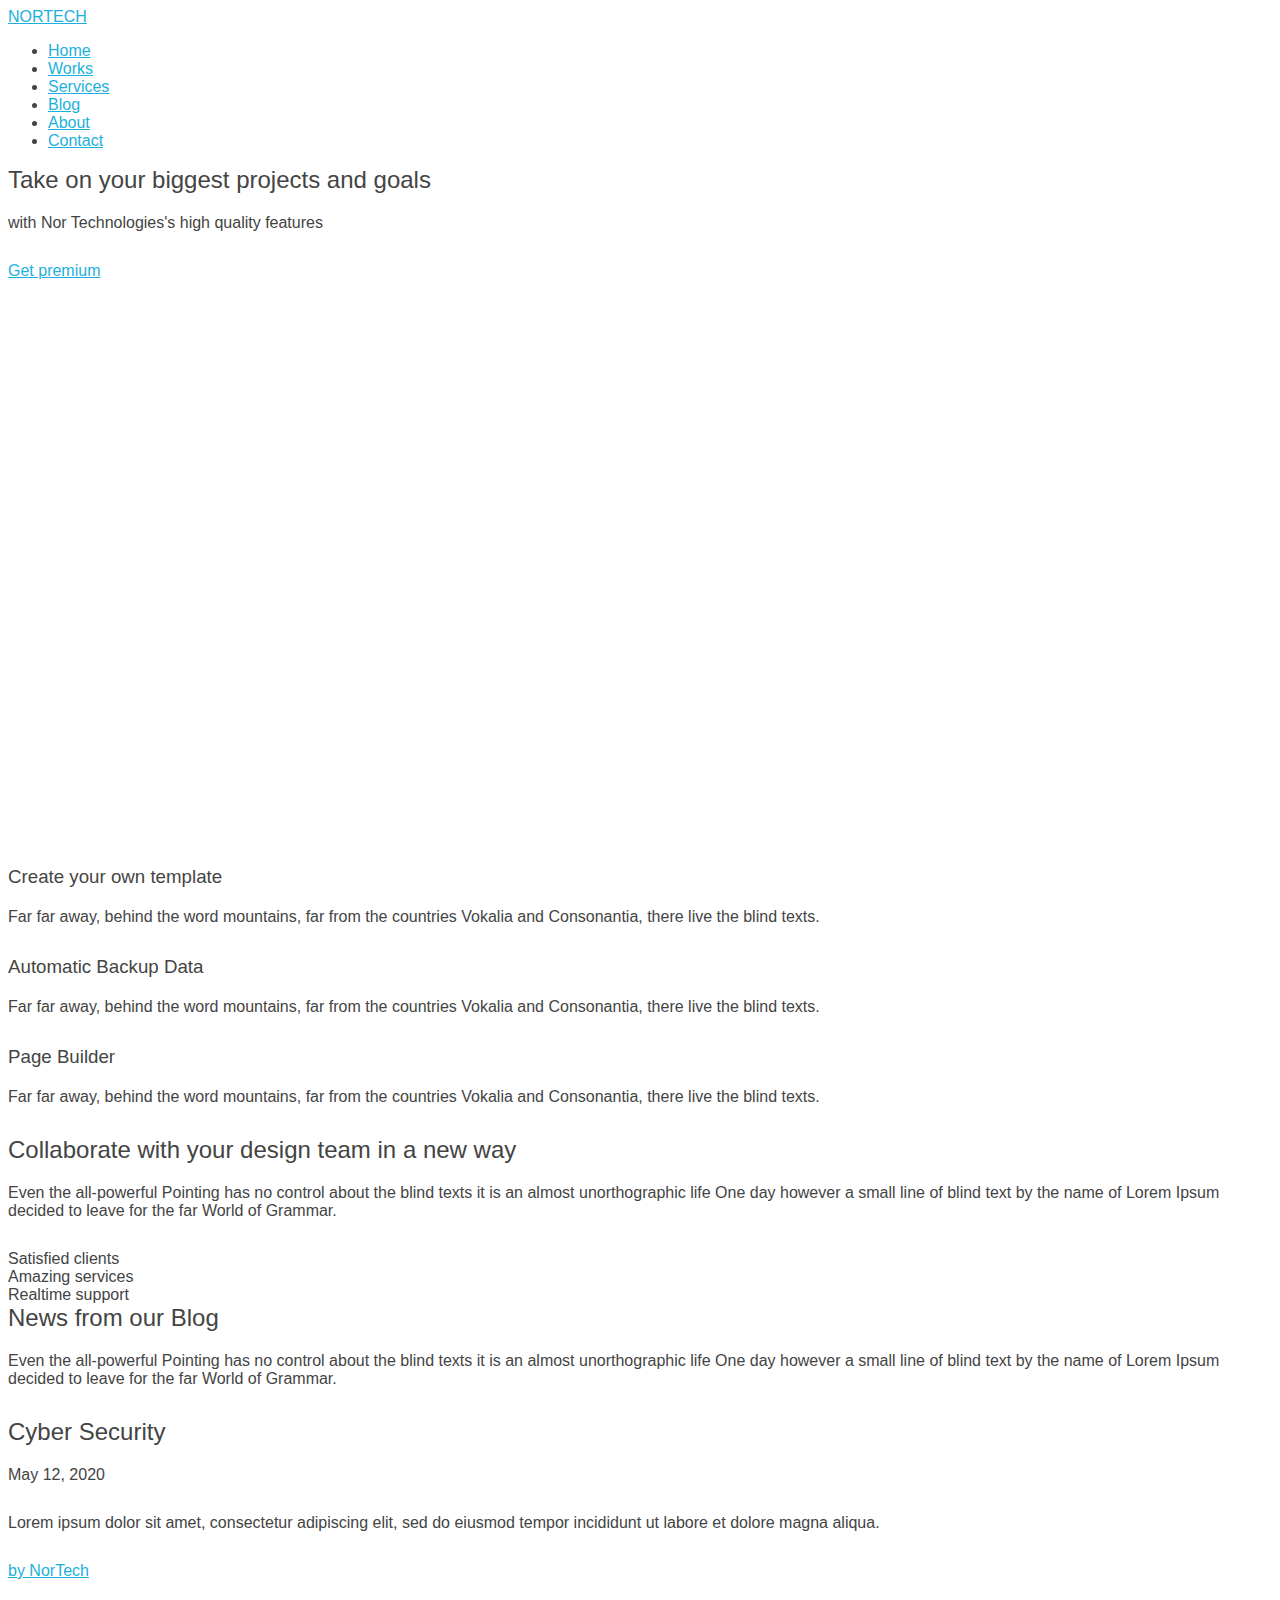
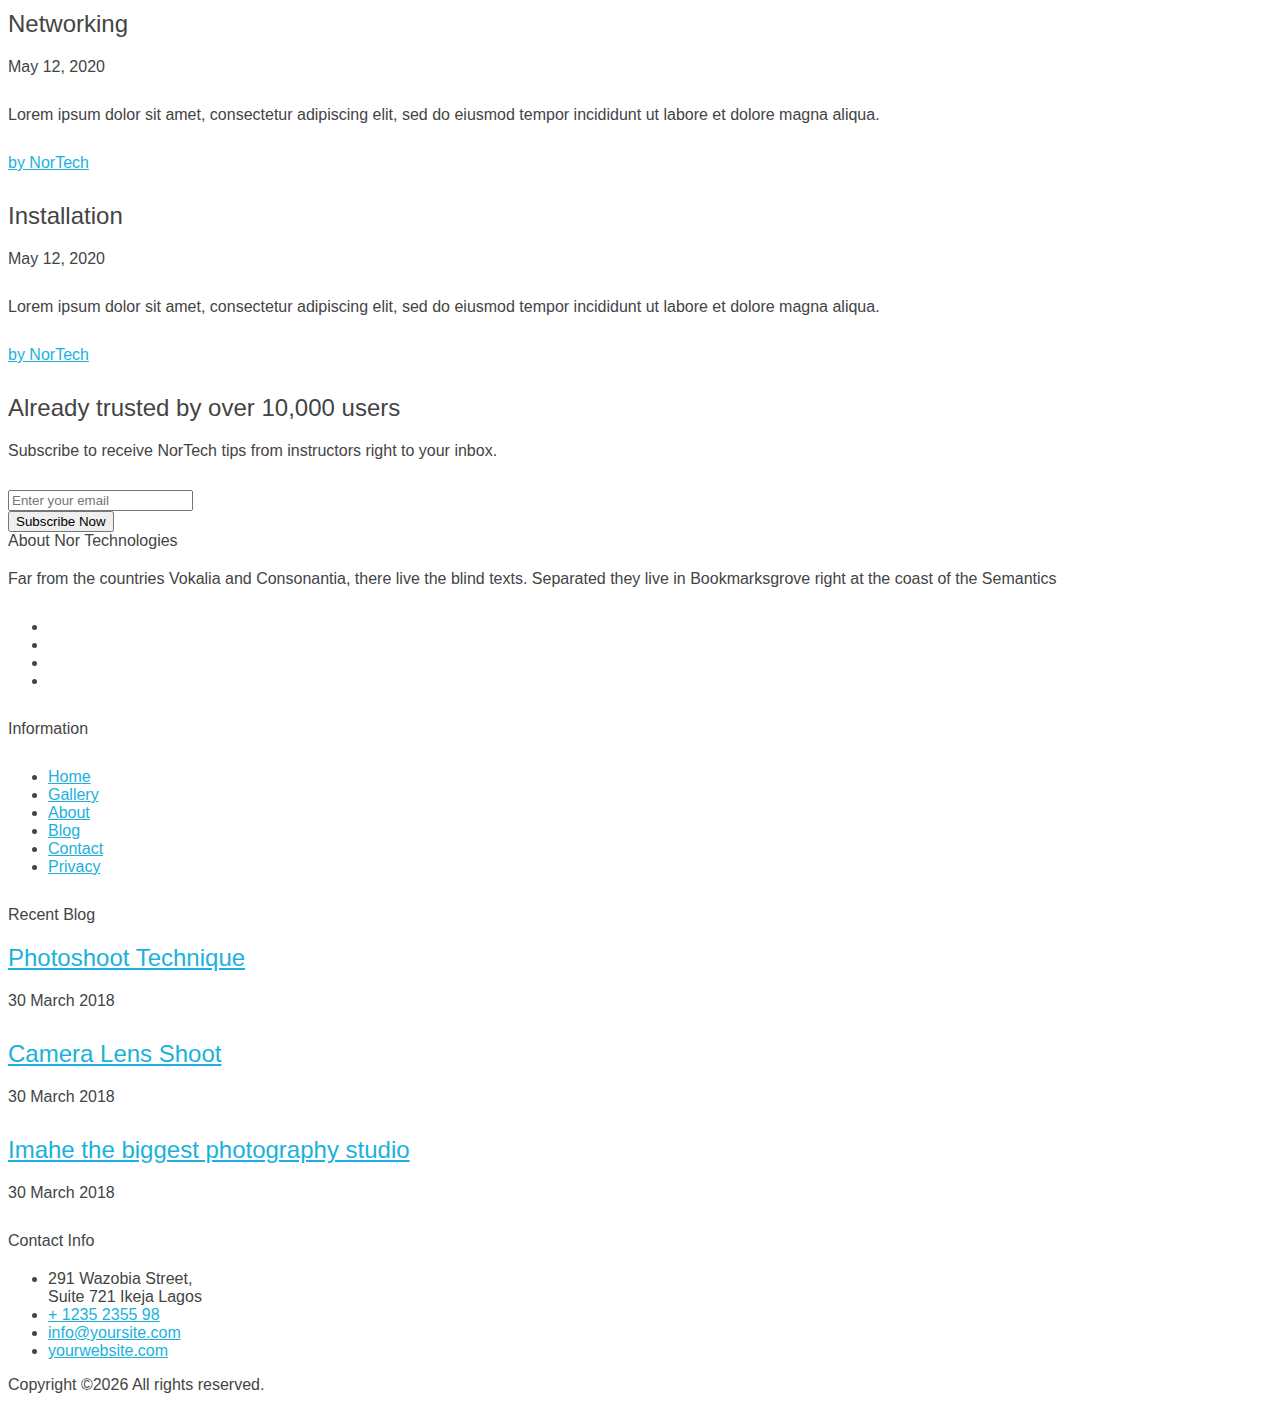
==== commit b523db3b: "Title Change" ====
--- a/index.html
+++ b/index.html
@@ -1,699 +1,378 @@
-<!DOCTYPE html>
-<html lang="en">
-
-<head>
-    <meta charset="utf-8">
-    <title>Nor Technologies</title>
-    <meta content="width=device-width, initial-scale=1.0" name="viewport">
-    <meta content="" name="keywords">
-    <meta content="" name="description">
-
-    <!-- Favicns -->
-    <link href="img/favicon.png" rel="icon">
-    <link href="img/apple-touch-icon.png" rel="apple-touch-icon">
-
-    <!-- Google Fonts -->
-    <link href="https://fonts.googleapis.com/css?family=Open+Sans:300,300i,400,400i,500,600,700,700i|Montserrat:300,400,500,600,700" rel="stylesheet">
-
-    <!-- Bootstrap CSS File -->
-    <link href="lib/bootstrap/css/bootstrap.min.css" rel="stylesheet">
-
-    <!-- Libraries CSS Files -->
-    <link href="lib/font-awesome/css/font-awesome.min.css" rel="stylesheet">
-    <link href="lib/animate/animate.min.css" rel="stylesheet">
-    <link href="lib/ionicons/css/ionicons.min.css" rel="stylesheet">
-    <link href="lib/owlcarousel/assets/owl.carousel.min.css" rel="stylesheet">
-    <link href="lib/lightbox/css/lightbox.min.css" rel="stylesheet">
-
-    <!-- Main Stylesheet File -->
-    <link href="css/style.css" rel="stylesheet">
-
-    <!-- =======================================================
-    Theme Name: NorTech
-    Theme URL: https://bootstrapmade.com/NorTech-multipurpose-bootstrap-business-template/
-    Author: BootstrapMade.com
-    License: https://bootstrapmade.com/license/
-  ======================================================= -->
-</head>
-
-<body>
-    <!--==========================
-  Header
-  ============================-->
-    <header id="header">
-
-        <div id="topbar">
-            <div class="container">
-                <div class="social-links">
-                    <a href="https://twitter.com/nortechng" class="twitter"><i class="fa fa-twitter"></i></a>
-                    <a href="https://web.facebook.com/nortechng/" class="facebook"><i class="fa fa-facebook"></i></a>
-                    <a href="#" class="linkedin"><i class="fa fa-linkedin"></i></a>
-                    <a href="https://instagram.com/nortechnologies" class="instagram"><i class="fa fa-instagram"></i></a>
-                </div>
-            </div>
-        </div>
-
-        <div class="container">
-
-            <div class="logo float-left">
-                <!-- Uncomment below if you prefer to use an image logo -->
-                <h1 class="text-light"><a href="#intro" class="scrollto"><span>NorTech</span></a></h1>
-                <!-- <a href="#header" class="scrollto"><img src="img/logo.png" alt="" class="img-fluid"></a> -->
-            </div>
-
-            <nav class="main-nav float-right d-none d-lg-block">
-                <ul>
-                    <li class="active"><a href="#intro">Home</a></li>
-                    <li><a href="#about">About Us</a></li>
-                    <li><a href="#services">Services</a></li>
-                    <li><a href="#portfolio">Portfolio</a></li>
-                    <li><a href="#footer">Contact Us</a></li>
-                </ul>
-            </nav>
-            <!-- .main-nav -->
-
-        </div>
-    </header>
-    <!-- #header -->
-
-    <!--==========================
-    Intro Section
-  ============================-->
-    <section id="intro" class="clearfix">
-        <div class="container d-flex h-100">
-            <div class="row justify-content-center align-self-center">
-                <div class="col-md-6 intro-info order-md-first order-last">
-                    <h2><span>NorTech</span> Solutions<br>We help you increase productivity</h2>
-                    <div>
-                        <a href="#about" class="btn-get-started scrollto">Get Started</a>
-                    </div>
-                </div>
-
-                <div class="col-md-6 intro-img order-md-last order-first">
-                    <img src="img/intro-img.svg" alt="" class="img-fluid">
-                </div>
-            </div>
-
-        </div>
-    </section>
-    <!-- #intro -->
-
-    <main id="main">
-
-        <!--==========================
-      About Us Section
-    ============================-->
-        <section id="about">
-
-            <div class="container">
-                <div class="row">
-
-                    <div class="col-lg-5 col-md-6">
-                        <div class="about-img">
-                            <img src="img/about-img.jpg" alt="">
-                        </div>
-                    </div>
-
-                    <div class="col-lg-7 col-md-6">
-                        <div class="about-content">
-                            <h2>About Us</h2>
-                            <h3>We are a wholly Nigerian information and communications technology solution company with Interactive Multimedia and Web solutions capabilities.</h3>
-                            <p>Lorem ipsum dolor sit amet, consectetur adipiscing elit, sed do eiusmod tempor incididunt ut labore et dolore magna aliqua.</p>
-                            <p>Aut dolor id. Sint aliquam consequatur ex ex labore. Et quis qui dolor nulla dolores neque. Aspernatur consectetur omnis numquam quaerat. Sed fugiat nisi. Officiis veniam molestiae. Et vel ut quidem alias veritatis repudiandae
-                                ut fugit. Est ut eligendi aspernatur nulla voluptates veniam iusto vel quisquam. Fugit ut maxime incidunt accusantium totam repellendus eum error. Et repudiandae eum iste qui et ut ab alias.</p>
-                            <ul>
-                                <li><i class="ion-android-checkmark-circle"></i> Ullamco laboris nisi ut aliquip ex ea commodo consequat.</li>
-                                <li><i class="ion-android-checkmark-circle"></i> Duis aute irure dolor in reprehenderit in voluptate velit.</li>
-                                <li><i class="ion-android-checkmark-circle"></i> Ullamco laboris nisi ut aliquip ex ea commodo consequat. Duis aute irure dolor in reprehenderit in voluptate trideta storacalaperda mastiro dolore eu fugiat nulla pariatur.</li>
-                            </ul>
-                        </div>
-                    </div>
-                </div>
-            </div>
-
-        </section>
-        <!-- #about -->
-
-
-        <!--==========================
-      Services Section
-    ============================-->
-        <section id="services" class="section-bg">
-            <div class="container">
-
-                <header class="section-header">
-                    <h3>Services</h3>
-                    <p>Laudem latine persequeris id sed, ex fabulas delectus quo. No vel partiendo abhorreant vituperatoribus.</p>
-                </header>
-
-                <div class="row">
-
-                    <div class="col-md-6 col-lg-4 wow bounceInUp" data-wow-duration="1.4s">
-                        <div class="box">
-                            <div class="icon" style="background: #fceef3;"><i class="ion-ios-analytics-outline" style="color: #ff689b;"></i></div>
-                            <h4 class="title"><a href="">Lorem Ipsum</a></h4>
-                            <p class="description">Voluptatum deleniti atque corrupti quos dolores et quas molestias excepturi sint occaecati cupiditate non provident</p>
-                        </div>
-                    </div>
-                    <div class="col-md-6 col-lg-4 wow bounceInUp" data-wow-duration="1.4s">
-                        <div class="box">
-                            <div class="icon" style="background: #fff0da;"><i class="ion-ios-bookmarks-outline" style="color: #e98e06;"></i></div>
-                            <h4 class="title"><a href="">Dolor Sitema</a></h4>
-                            <p class="description">Minim veniam, quis nostrud exercitation ullamco laboris nisi ut aliquip ex ea commodo consequat tarad limino ata</p>
-                        </div>
-                    </div>
-
-                    <div class="col-md-6 col-lg-4 wow bounceInUp" data-wow-delay="0.1s" data-wow-duration="1.4s">
-                        <div class="box">
-                            <div class="icon" style="background: #e6fdfc;"><i class="ion-ios-paper-outline" style="color: #3fcdc7;"></i></div>
-                            <h4 class="title"><a href="">Sed ut perspiciatis</a></h4>
-                            <p class="description">Duis aute irure dolor in reprehenderit in voluptate velit esse cillum dolore eu fugiat nulla pariatur</p>
-                        </div>
-                    </div>
-                    <div class="col-md-6 col-lg-4 wow bounceInUp" data-wow-delay="0.1s" data-wow-duration="1.4s">
-                        <div class="box">
-                            <div class="icon" style="background: #eafde7;"><i class="ion-ios-speedometer-outline" style="color:#41cf2e;"></i></div>
-                            <h4 class="title"><a href="">Magni Dolores</a></h4>
-                            <p class="description">Excepteur sint occaecat cupidatat non proident, sunt in culpa qui officia deserunt mollit anim id est laborum</p>
-                        </div>
-                    </div>
-
-                    <div class="col-md-6 col-lg-4 wow bounceInUp" data-wow-delay="0.2s" data-wow-duration="1.4s">
-                        <div class="box">
-                            <div class="icon" style="background: #e1eeff;"><i class="ion-ios-world-outline" style="color: #2282ff;"></i></div>
-                            <h4 class="title"><a href="">Nemo Enim</a></h4>
-                            <p class="description">At vero eos et accusamus et iusto odio dignissimos ducimus qui blanditiis praesentium voluptatum deleniti atque</p>
-                        </div>
-                    </div>
-                    <div class="col-md-6 col-lg-4 wow bounceInUp" data-wow-delay="0.2s" data-wow-duration="1.4s">
-                        <div class="box">
-                            <div class="icon" style="background: #ecebff;"><i class="ion-ios-clock-outline" style="color: #8660fe;"></i></div>
-                            <h4 class="title"><a href="">Eiusmod Tempor</a></h4>
-                            <p class="description">Et harum quidem rerum facilis est et expedita distinctio. Nam libero tempore, cum soluta nobis est eligendi</p>
-                        </div>
-                    </div>
-
-                </div>
-
-            </div>
-        </section>
-        <!-- #services -->
-
-        <!--==========================
-      Why Us Section
-    ============================-->
-        <section id="why-us" class="wow fadeIn">
-            <div class="container-fluid">
-
-                <header class="section-header">
-                    <h3>What we have to offer</h3>
-                    <p>Laudem latine persequeris id sed, ex fabulas delectus quo. No vel partiendo abhorreant vituperatoribus.</p>
-                </header>
-
-                <div class="row">
-
-                    <div class="col-lg-6">
-                        <div class="why-us-img">
-                            <img src="img/why-us.jpg" alt="" class="img-fluid">
-                        </div>
-                    </div>
-
-                    <div class="col-lg-6">
-                        <div class="why-us-content">
-                            <p>Molestiae omnis numquam corrupti omnis itaque. Voluptatum quidem impedit. Odio dolorum exercitationem est error omnis repudiandae ad dolorum sit.</p>
-                            <p>
-                                Explicabo repellendus quia labore. Non optio quo ea ut ratione et quaerat. Porro facilis deleniti porro consequatur et temporibus. Labore est odio. Odio omnis saepe qui. Veniam eaque ipsum. Ea quia voluptatum quis explicabo sed nihil repellat..
-                            </p>
-
-                            <div class="features wow bounceInUp clearfix">
-                                <i class="fa fa-diamond" style="color: #f058dc;"></i>
-                                <h4>Corporis dolorem</h4>
-                                <p>Commodi quia voluptatum. Est cupiditate voluptas quaerat officiis ex alias dignissimos et ipsum. Soluta at enim modi ut incidunt dolor et.</p>
-                            </div>
-
-                            <div class="features wow bounceInUp clearfix">
-                                <i class="fa fa-object-group" style="color: #ffb774;"></i>
-                                <h4>Eum ut aspernatur</h4>
-                                <p>Molestias eius rerum iusto voluptas et ab cupiditate aut enim. Assumenda animi occaecati. Quo dolore fuga quasi autem aliquid ipsum odit. Perferendis doloremque iure nulla aut.</p>
-                            </div>
-
-                            <div class="features wow bounceInUp clearfix">
-                                <i class="fa fa-language" style="color: #589af1;"></i>
-                                <h4>Voluptates dolores</h4>
-                                <p>Voluptates nihil et quis omnis et eaque omnis sint aut. Ducimus dolorum aspernatur. Totam dolores ut enim ullam voluptas distinctio aut.</p>
-                            </div>
-
-                        </div>
-
-                    </div>
-
-                </div>
-
-            </div>
-
-        </section>
-
-
-        <!--==========================
-      Features Section
-    ============================-->
-        <section id="features">
-            <div class="container">
-
-                <div class="row feature-item">
-                    <div class="col-lg-6 wow fadeInUp">
-                        <img src="img/features-1.svg" class="img-fluid" alt="">
-                    </div>
-                    <div class="col-lg-6 wow fadeInUp pt-5 pt-lg-0">
-                        <h4>Voluptatem dignissimos provident quasi corporis voluptates sit assumenda.</h4>
-                        <p>
-                            Ipsum in aspernatur ut possimus sint. Quia omnis est occaecati possimus ea. Quas molestiae perspiciatis occaecati qui rerum. Deleniti quod porro sed quisquam saepe. Numquam mollitia recusandae non ad at et a.
-                        </p>
-                        <p>
-                            Ad vitae recusandae odit possimus. Quaerat cum ipsum corrupti. Odit qui asperiores ea corporis deserunt veritatis quidem expedita perferendis. Qui rerum eligendi ex doloribus quia sit. Porro rerum eum eum.
-                        </p>
-                    </div>
-                </div>
-
-                <div class="row feature-item mt-5 pt-5">
-                    <div class="col-lg-6 wow fadeInUp order-1 order-lg-2">
-                        <img src="img/features-2.svg" class="img-fluid" alt="">
-                    </div>
-
-                    <div class="col-lg-6 wow fadeInUp pt-4 pt-lg-0 order-2 order-lg-1">
-                        <h4>Neque saepe temporibus repellat ea ipsum et. Id vel et quia tempora facere reprehenderit.</h4>
-                        <p>
-                            Delectus alias ut incidunt delectus nam placeat in consequatur. Sed cupiditate quia ea quis. Voluptas nemo qui aut distinctio. Cumque fugit earum est quam officiis numquam. Ducimus corporis autem at blanditiis beatae incidunt sunt.
-                        </p>
-                        <p>
-                            Voluptas saepe natus quidem blanditiis. Non sunt impedit voluptas mollitia beatae. Qui esse molestias. Laudantium libero nisi vitae debitis. Dolorem cupiditate est perferendis iusto.
-                        </p>
-                        <p>
-                            Eum quia in. Magni quas ipsum a. Quis ex voluptatem inventore sint quia modi. Numquam est aut fuga mollitia exercitationem nam accusantium provident quia.
-                        </p>
-                    </div>
-
-                </div>
-
-            </div>
-        </section>
-        <!-- #about -->
-
-        <!--==========================
-      Portfolio Section
-    ============================-->
-        <section id="portfolio" class="section-bg">
-            <div class="container">
-
-                <header class="section-header">
-                    <h3 class="section-title">Our Portfolio</h3>
-                </header>
-
-                <div class="row">
-                    <div class="col-lg-12">
-                        <ul id="portfolio-flters">
-                            <li data-filter="*" class="filter-active">All</li>
-                            <li data-filter=".filter-app">Software Development</li>
-                            <li data-filter=".filter-card">Computer Networking</li>
-                            <li data-filter=".filter-web">Cyber Security</li>
-                        </ul>
-                    </div>
-                </div>
-
-                <div class="row portfolio-container">
-
-                    <div class="col-lg-4 col-md-6 portfolio-item filter-app">
-                        <div class="portfolio-wrap">
-                            <img src="img/portfolio/app1.jpg" class="img-fluid" alt="">
-                            <div class="portfolio-info">
-                                <h4><a href="#">App 1</a></h4>
-                                <p>App</p>
-                                <div>
-                                    <a href="img/portfolio/app1.jpg" data-lightbox="portfolio" data-title="App 1" class="link-preview" title="Preview"><i class="ion ion-eye"></i></a>
-                                    <a href="#" class="link-details" title="More Details"><i class="ion ion-android-open"></i></a>
-                                </div>
-                            </div>
-                        </div>
-                    </div>
-
-                    <div class="col-lg-4 col-md-6 portfolio-item filter-web" data-wow-delay="0.1s">
-                        <div class="portfolio-wrap">
-                            <img src="img/portfolio/web3.jpg" class="img-fluid" alt="">
-                            <div class="portfolio-info">
-                                <h4><a href="#">Web 3</a></h4>
-                                <p>Web</p>
-                                <div>
-                                    <a href="img/portfolio/web3.jpg" class="link-preview" data-lightbox="portfolio" data-title="Web 3" title="Preview"><i class="ion ion-eye"></i></a>
-                                    <a href="#" class="link-details" title="More Details"><i class="ion ion-android-open"></i></a>
-                                </div>
-                            </div>
-                        </div>
-                    </div>
-
-                    <div class="col-lg-4 col-md-6 portfolio-item filter-app" data-wow-delay="0.2s">
-                        <div class="portfolio-wrap">
-                            <img src="img/portfolio/app2.jpg" class="img-fluid" alt="">
-                            <div class="portfolio-info">
-                                <h4><a href="#">App 2</a></h4>
-                                <p>App</p>
-                                <div>
-                                    <a href="img/portfolio/app2.jpg" class="link-preview" data-lightbox="portfolio" data-title="App 2" title="Preview"><i class="ion ion-eye"></i></a>
-                                    <a href="#" class="link-details" title="More Details"><i class="ion ion-android-open"></i></a>
-                                </div>
-                            </div>
-                        </div>
-                    </div>
-
-                    <div class="col-lg-4 col-md-6 portfolio-item filter-card">
-                        <div class="portfolio-wrap">
-                            <img src="img/portfolio/card2.jpg" class="img-fluid" alt="">
-                            <div class="portfolio-info">
-                                <h4><a href="#">Card 2</a></h4>
-                                <p>Card</p>
-                                <div>
-                                    <a href="img/portfolio/card2.jpg" class="link-preview" data-lightbox="portfolio" data-title="Card 2" title="Preview"><i class="ion ion-eye"></i></a>
-                                    <a href="#" class="link-details" title="More Details"><i class="ion ion-android-open"></i></a>
-                                </div>
-                            </div>
-                        </div>
-                    </div>
-
-                    <div class="col-lg-4 col-md-6 portfolio-item filter-web" data-wow-delay="0.1s">
-                        <div class="portfolio-wrap">
-                            <img src="img/portfolio/web2.jpg" class="img-fluid" alt="">
-                            <div class="portfolio-info">
-                                <h4><a href="#">Web 2</a></h4>
-                                <p>Web</p>
-                                <div>
-                                    <a href="img/portfolio/web2.jpg" class="link-preview" data-lightbox="portfolio" data-title="Web 2" title="Preview"><i class="ion ion-eye"></i></a>
-                                    <a href="#" class="link-details" title="More Details"><i class="ion ion-android-open"></i></a>
-                                </div>
-                            </div>
-                        </div>
-                    </div>
-
-                    <div class="col-lg-4 col-md-6 portfolio-item filter-app" data-wow-delay="0.2s">
-                        <div class="portfolio-wrap">
-                            <img src="img/portfolio/app3.jpg" class="img-fluid" alt="">
-                            <div class="portfolio-info">
-                                <h4><a href="#">App 3</a></h4>
-                                <p>App</p>
-                                <div>
-                                    <a href="img/portfolio/app3.jpg" class="link-preview" data-lightbox="portfolio" data-title="App 3" title="Preview"><i class="ion ion-eye"></i></a>
-                                    <a href="#" class="link-details" title="More Details"><i class="ion ion-android-open"></i></a>
-                                </div>
-                            </div>
-                        </div>
-                    </div>
-
-                    <div class="col-lg-4 col-md-6 portfolio-item filter-card">
-                        <div class="portfolio-wrap">
-                            <img src="img/portfolio/card1.jpg" class="img-fluid" alt="">
-                            <div class="portfolio-info">
-                                <h4><a href="#">Card 1</a></h4>
-                                <p>Card</p>
-                                <div>
-                                    <a href="img/portfolio/card1.jpg" class="link-preview" data-lightbox="portfolio" data-title="Card 1" title="Preview"><i class="ion ion-eye"></i></a>
-                                    <a href="#" class="link-details" title="More Details"><i class="ion ion-android-open"></i></a>
-                                </div>
-                            </div>
-                        </div>
-                    </div>
-
-                    <div class="col-lg-4 col-md-6 portfolio-item filter-card" data-wow-delay="0.1s">
-                        <div class="portfolio-wrap">
-                            <img src="img/portfolio/card3.jpg" class="img-fluid" alt="">
-                            <div class="portfolio-info">
-                                <h4><a href="#">Card 3</a></h4>
-                                <p>Card</p>
-                                <div>
-                                    <a href="img/portfolio/card3.jpg" class="link-preview" data-lightbox="portfolio" data-title="Card 3" title="Preview"><i class="ion ion-eye"></i></a>
-                                    <a href="#" class="link-details" title="More Details"><i class="ion ion-android-open"></i></a>
-                                </div>
-                            </div>
-                        </div>
-                    </div>
-
-                    <div class="col-lg-4 col-md-6 portfolio-item filter-web" data-wow-delay="0.2s">
-                        <div class="portfolio-wrap">
-                            <img src="img/portfolio/web1.jpg" class="img-fluid" alt="">
-                            <div class="portfolio-info">
-                                <h4><a href="#">Web 1</a></h4>
-                                <p>Web</p>
-                                <div>
-                                    <a href="img/portfolio/web1.jpg" class="link-preview" data-lightbox="portfolio" data-title="Web 1" title="Preview"><i class="ion ion-eye"></i></a>
-                                    <a href="#" class="link-details" title="More Details"><i class="ion ion-android-open"></i></a>
-                                </div>
-                            </div>
-                        </div>
-                    </div>
-
-                </div>
-
-            </div>
-        </section>
-        <!-- #portfolio -->
-
-        <!--==========================
-      Clients Section
-    ============================-->
-        <section id="clients" class="wow fadeInUp">
-            <div class="container">
-
-                <header class="section-header">
-                    <h3>Our Clients</h3>
-                </header>
-
-                <div class="owl-carousel clients-carousel">
-                    <img src="img/clients/client-1.png" alt="">
-                    <img src="img/clients/client-2.png" alt="">
-                    <img src="img/clients/client-3.png" alt="">
-                    <img src="img/clients/client-4.png" alt="">
-                    <img src="img/clients/client-5.png" alt="">
-                    <img src="img/clients/client-6.png" alt="">
-                    <img src="img/clients/client-7.png" alt="">
-                    <img src="img/clients/client-8.png" alt="">
-                </div>
-
-            </div>
-        </section>
-        <!-- #clients -->
-
-
-        <!--==========================
-      Frequently Asked Questions Section
-    ============================-->
-        <section id="faq">
-            <div class="container">
-                <header class="section-header">
-                    <h3>Frequently Asked Questions</h3>
-                    <p>Sed ut perspiciatis unde omnis iste natus error sit voluptatem accusantium doloremque</p>
-                </header>
-
-                <ul id="faq-list" class="wow fadeInUp">
-                    <li>
-                        <a data-toggle="collapse" class="collapsed" href="#faq1">Non consectetur a erat nam at lectus urna duis? <i class="ion-android-remove"></i></a>
-                        <div id="faq1" class="collapse" data-parent="#faq-list">
-                            <p>
-                                Feugiat pretium nibh ipsum consequat. Tempus iaculis urna id volutpat lacus laoreet non curabitur gravida. Venenatis lectus magna fringilla urna porttitor rhoncus dolor purus non.
-                            </p>
-                        </div>
-                    </li>
-
-                    <li>
-                        <a data-toggle="collapse" href="#faq2" class="collapsed">Feugiat scelerisque varius morbi enim nunc faucibus a pellentesque? <i class="ion-android-remove"></i></a>
-                        <div id="faq2" class="collapse" data-parent="#faq-list">
-                            <p>
-                                Dolor sit amet consectetur adipiscing elit pellentesque habitant morbi. Id interdum velit laoreet id donec ultrices. Fringilla phasellus faucibus scelerisque eleifend donec pretium. Est pellentesque elit ullamcorper dignissim. Mauris ultrices eros in
-                                cursus turpis massa tincidunt dui.
-                            </p>
-                        </div>
-                    </li>
-
-                    <li>
-                        <a data-toggle="collapse" href="#faq3" class="collapsed">Dolor sit amet consectetur adipiscing elit pellentesque habitant morbi? <i class="ion-android-remove"></i></a>
-                        <div id="faq3" class="collapse" data-parent="#faq-list">
-                            <p>
-                                Eleifend mi in nulla posuere sollicitudin aliquam ultrices sagittis orci. Faucibus pulvinar elementum integer enim. Sem nulla pharetra diam sit amet nisl suscipit. Rutrum tellus pellentesque eu tincidunt. Lectus urna duis convallis convallis tellus. Urna
-                                molestie at elementum eu facilisis sed odio morbi quis
-                            </p>
-                        </div>
-                    </li>
-
-                    <li>
-                        <a data-toggle="collapse" href="#faq4" class="collapsed">Ac odio tempor orci dapibus. Aliquam eleifend mi in nulla? <i class="ion-android-remove"></i></a>
-                        <div id="faq4" class="collapse" data-parent="#faq-list">
-                            <p>
-                                Dolor sit amet consectetur adipiscing elit pellentesque habitant morbi. Id interdum velit laoreet id donec ultrices. Fringilla phasellus faucibus scelerisque eleifend donec pretium. Est pellentesque elit ullamcorper dignissim. Mauris ultrices eros in
-                                cursus turpis massa tincidunt dui.
-                            </p>
-                        </div>
-                    </li>
-
-                    <li>
-                        <a data-toggle="collapse" href="#faq5" class="collapsed">Tempus quam pellentesque nec nam aliquam sem et tortor consequat? <i class="ion-android-remove"></i></a>
-                        <div id="faq5" class="collapse" data-parent="#faq-list">
-                            <p>
-                                Molestie a iaculis at erat pellentesque adipiscing commodo. Dignissim suspendisse in est ante in. Nunc vel risus commodo viverra maecenas accumsan. Sit amet nisl suscipit adipiscing bibendum est. Purus gravida quis blandit turpis cursus in
-                            </p>
-                        </div>
-                    </li>
-
-                    <li>
-                        <a data-toggle="collapse" href="#faq6" class="collapsed">Tortor vitae purus faucibus ornare. Varius vel pharetra vel turpis nunc eget lorem dolor? <i class="ion-android-remove"></i></a>
-                        <div id="faq6" class="collapse" data-parent="#faq-list">
-                            <p>
-                                Laoreet sit amet cursus sit amet dictum sit amet justo. Mauris vitae ultricies leo integer malesuada nunc vel. Tincidunt eget nullam non nisi est sit amet. Turpis nunc eget lorem dolor sed. Ut venenatis tellus in metus vulputate eu scelerisque. Pellentesque
-                                diam volutpat commodo sed egestas egestas fringilla phasellus faucibus. Nibh tellus molestie nunc non blandit massa enim nec.
-                            </p>
-                        </div>
-                    </li>
-
-                </ul>
-
-            </div>
-        </section>
-        <!-- #faq -->
-
-    </main>
-
-    <!--==========================
-    Footer
-  ============================-->
-    <footer id="footer" class="section-bg">
-        <div class="footer-top">
-            <div class="container">
-
-                <div class="row">
-
-                    <div class="col-lg-6">
-
-                        <div class="row">
-
-                            <div class="col-sm-6">
-
-                                <div class="footer-info">
-                                    <h3>NorTech</h3>
-                                    <p>Lorem ipsum dolor sit amet, consectetur adipiscing elit, sed do eiusmod tempor incididunt ut labore et dolore magna aliqua. Ut enim ad minim veniam, quis nostrud exercitation ullamco laboris nisi ut aliquip ex ea commodo
-                                        consequat. Duis aute irure dolor in reprehenderit in voluptate velit esse cillum dolore eu fugiat nulla pariatur. Excepteur sint occaecat cupidatat non proident, sunt in culpa qui officia deserunt mollit anim id
-                                        est laborum.</p>
-                                </div>
-
-                                <div class="footer-newsletter">
-                                    <h4> &nbsp; </h4>
-                                    <p> &nbsp; </p>
-                                    <!-- form action="" method="post">
-                                        <input type="email" name="email"><input type="submit" value="Subscribe">
-                                    </!-->
-                                </div>
-
-                            </div>
-
-                            <div class="col-sm-6">
-                                <div class="footer-links">
-                                    <h4>Useful Links</h4>
-                                    <ul>
-                                        <li><a href="#">Home</a></li>
-                                        <li><a href="#">About us</a></li>
-                                        <li><a href="#">Services</a></li>
-                                        <li><a href="#">Terms of service</a></li>
-                                        <li><a href="#">Privacy policy</a></li>
-                                    </ul>
-                                </div>
-
-                                <div class="footer-links">
-                                    <h4>Contact Us</h4>
-                                    <p>
-
-                                        NORTECH PLAZA <br> 15 Church Road, Opebi <br> Ikeja, Lagos State.<br> Nigeria. <br>
-                                        <strong>Phone:</strong> 08085125425<br>
-                                        <strong>Email:</strong> info@nortechng.com<br>
-                                    </p>
-                                </div>
-
-                                <div class="social-links">
-                                    <a href="https://twitter.com/nortechng" class="twitter"><i class="fa fa-twitter"></i></a>
-                                    <a href="https://web.facebook.com/nortechng/" class="facebook"><i class="fa fa-facebook"></i></a>
-                                    <a href="https://instagram.com/nortechnologies" class="instagram"><i class="fa fa-instagram"></i></a>
-                                    <a href="#" class="linkedin"><i class="fa fa-linkedin"></i></a>
-                                </div>
-
-                            </div>
-
-                        </div>
-
-                    </div>
-
-                    <div class="col-lg-6">
-
-                        <div class="form">
-
-                            <h4>Send us a message</h4>
-                            <p>We ensure customers satisfaction by delivering quality services on schedule.</p>
-                            <form action="" method="post" role="form" class="contactForm">
-                                <div class="form-group">
-                                    <input type="text" name="name" class="form-control" id="name" placeholder="Your Name" data-rule="minlen:4" data-msg="Please enter at least 4 chars" />
-                                    <div class="validation"></div>
-                                </div>
-                                <div class="form-group">
-                                    <input type="email" class="form-control" name="email" id="email" placeholder="Your Email" data-rule="email" data-msg="Please enter a valid email" />
-                                    <div class="validation"></div>
-                                </div>
-                                <div class="form-group">
-                                    <input type="text" class="form-control" name="subject" id="subject" placeholder="Subject" data-rule="minlen:4" data-msg="Please enter at least 8 chars of subject" />
-                                    <div class="validation"></div>
-                                </div>
-                                <div class="form-group">
-                                    <textarea class="form-control" name="message" rows="5" data-rule="required" data-msg="Please write something for us" placeholder="Message"></textarea>
-                                    <div class="validation"></div>
-                                </div>
-
-                                <div id="sendmessage">Your message has been sent. Thank you!</div>
-                                <div id="errormessage"></div>
-
-                                <div class="text-center"><button type="submit" title="Send Message">Send Message</button></div>
-                            </form>
-                        </div>
-
-                    </div>
-
-
-
-                </div>
-
-            </div>
-        </div>
-
-        <div class="container">
-            <div class="copyright">
-                &copy; Copyright <strong>NorTech</strong>. All Rights Reserved
-            </div>
-        </div>
-    </footer>
-    <!-- #footer -->
-
-    <a href="#" class="back-to-top"><i class="fa fa-chevron-up"></i></a>
-    <!-- Uncomment below i you want to use a preloader -->
-    <!-- <div id="preloader"></div> -->
-
-    <!-- JavaScript Libraries -->
-    <script src="lib/jquery/jquery.min.js"></script>
-    <script src="lib/jquery/jquery-migrate.min.js"></script>
-    <script src="lib/bootstrap/js/bootstrap.bundle.min.js"></script>
-    <script src="lib/easing/easing.min.js"></script>
-    <script src="lib/mobile-nav/mobile-nav.js"></script>
-    <script src="lib/wow/wow.min.js"></script>
-    <script src="lib/waypoints/waypoints.min.js"></script>
-    <script src="lib/counterup/counterup.min.js"></script>
-    <script src="lib/owlcarousel/owl.carousel.min.js"></script>
-    <script src="lib/isotope/isotope.pkgd.min.js"></script>
-    <script src="lib/lightbox/js/lightbox.min.js"></script>
-    <!-- Contact Form JavaScript File -->
-    <script src="contactform/contactform.js"></script>
-
-    <!-- Template Main Javascript File -->
-    <script src="js/main.js"></script>
-
-</body>
-
-</html>+<!DOCTYPE HTML>
+<html>
+	<head>
+	<meta charset="utf-8">
+	<meta http-equiv="X-UA-Compatible" content="IE=edge">
+	<title>NorTech</title>
+	<meta name="viewport" content="width=device-width, initial-scale=1">
+	<meta name="description" content="" />
+	<meta name="keywords" content="" />
+	<meta name="author" content="" />
+
+  <!-- Facebook and Twitter integration -->
+	<meta property="og:title" content=""/>
+	<meta property="og:image" content=""/>
+	<meta property="og:url" content=""/>
+	<meta property="og:site_name" content=""/>
+	<meta property="og:description" content=""/>
+	<meta name="twitter:title" content="" />
+	<meta name="twitter:image" content="" />
+	<meta name="twitter:url" content="" />
+	<meta name="twitter:card" content="" />
+
+	<link href="https://fonts.googleapis.com/css?family=Poppins:300,400,500,600" rel="stylesheet">
+	<link href="https://fonts.googleapis.com/css?family=Nunito:200,300,400" rel="stylesheet">
+
+	<!-- Animate.css -->
+	<link rel="stylesheet" href="css/animate.css">
+	<!-- Icomoon Icon Fonts-->
+	<link rel="stylesheet" href="css/icomoon.css">
+	<!-- Bootstrap  -->
+	<link rel="stylesheet" href="css/bootstrap.css">
+
+	<!-- Magnific Popup -->
+	<link rel="stylesheet" href="css/magnific-popup.css">
+
+	<!-- Owl Carousel -->
+	<link rel="stylesheet" href="css/owl.carousel.min.css">
+	<link rel="stylesheet" href="css/owl.theme.default.min.css">
+
+	<!-- Theme style  -->
+	<link rel="stylesheet" href="css/style.css">
+
+	<!-- Modernizr JS -->
+	<script src="js/modernizr-2.6.2.min.js"></script>
+	<!-- FOR IE9 below -->
+	<!--[if lt IE 9]>
+	<script src="js/respond.min.js"></script>
+	<![endif]-->
+
+	</head>
+	<body>
+
+	<div class="colorlib-loader"></div>
+
+	<div id="page">
+		<nav class="colorlib-nav" role="navigation">
+			<div class="top-menu">
+				<div class="container">
+					<div class="row">
+						<div class="col-md-2">
+							<div id="colorlib-logo"><a href="index.html">NORTECH</a></div>
+						</div>
+						<div class="col-md-10 text-right menu-1">
+							<ul>
+								<li class="active"><a href="index.html">Home</a></li>
+								<li class="has-dropdown">
+									<a href="#">Works</a>
+									<!--ul class="dropdown">
+										<li><a href="work-grid.html">Works grid with text</a></li>
+										<li><a href="work-grid-without-text.html">Works grid w/o text</a></li>
+									</ul-->
+								</li>
+								<li><a href="#">Services</a></li>
+								<li><a href="blog.html">Blog</a></li>
+								<li><a href="about.html">About</a></li>
+								<!--li><a href="shop.html">Shop</a></li-->
+								<li><a href="contact.html">Contact</a></li>
+							</ul>
+						</div>
+					</div>
+				</div>
+			</div>
+		</nav>
+
+		<section id="home" class="video-hero" style="height: 700px; background-image: url(images/cover_img_1.jpg);  background-size:cover; background-position: center center;background-attachment:fixed;" data-section="home">
+		<div class="overlay"></div>
+
+			<div class="display-t text-center">
+				<div class="display-tc">
+					<div class="container">
+						<div class="col-md-12 col-md-offset-0">
+							<div class="animate-box">
+								<h2>Take on your biggest projects and goals</h2>
+								<p>with Nor Technologies's high quality features</p>
+								<p><a href="gallery.html" class="btn btn-primary btn-lg btn-custom">Get premium</a></p>
+							</div>
+						</div>
+					</div>
+				</div>
+			</div>
+		</section>
+
+
+
+		<div class="colorlib-services colorlib-bg-white">
+			<div class="container">
+				<div class="row">
+					<div class="col-md-4 text-center animate-box">
+						<div class="services">
+							<span class="icon">
+								<i class="icon-browser"></i>
+							</span>
+							<div class="desc">
+								<h3>Create your own template</h3>
+								<p>Far far away, behind the word mountains, far from the countries Vokalia and Consonantia, there live the blind texts.</p>
+							</div>
+						</div>
+					</div>
+					<div class="col-md-4 text-center animate-box">
+						<div class="services">
+							<span class="icon">
+								<i class="icon-download"></i>
+							</span>
+							<div class="desc">
+								<h3>Automatic Backup Data</h3>
+								<p>Far far away, behind the word mountains, far from the countries Vokalia and Consonantia, there live the blind texts.</p>
+							</div>
+						</div>
+					</div>
+					<div class="col-md-4 text-center animate-box">
+						<div class="services">
+							<span class="icon">
+								<i class="icon-layers"></i>
+							</span>
+							<div class="desc">
+								<h3>Page Builder</h3>
+								<p>Far far away, behind the word mountains, far from the countries Vokalia and Consonantia, there live the blind texts.</p>
+							</div>
+						</div>
+					</div>
+				</div>
+			</div>
+		</div>
+
+		<div class="colorlib-intro">
+			<div class="container">
+				<div class="row">
+					<div class="col-md-8 col-md-offset-2 text-center colorlib-heading animate-box">
+						<h2>Collaborate with your design team in a new way</h2>
+						<p>Even the all-powerful Pointing has no control about the blind texts it is an almost unorthographic life One day however a small line of blind text by the name of Lorem Ipsum decided to leave for the far World of Grammar.</p>
+					</div>
+				</div>
+				<div class="row">
+					<div class="col-md-12 animate-box">
+						<span class="play"><a href="https://vimeo.com/channels/staffpicks/93951774" class="pulse popup-vimeo"><i class="icon-play3"></i></a></span>
+					</div>
+				</div>
+			</div>
+		</div>
+
+		<div id="colorlib-counter" class="colorlib-counters" style="background-image: url(images/cover_img_1.jpg);" data-stellar-background-ratio="0.5">
+			<div class="overlay"></div>
+			<div class="container">
+				<div class="row">
+					<div class="col-md-12">
+						<div class="col-md-4 col-sm-4 text-center animate-box">
+							<div class="counter-entry">
+								<span class="icon"><i class="flaticon-ribbon"></i></span>
+								<div class="desc">
+									<span class="colorlib-counter js-counter" data-from="0" data-to="1500" data-speed="5000" data-refresh-interval="50"></span>
+									<span class="colorlib-counter-label">Satisfied clients</span>
+								</div>
+							</div>
+						</div>
+						<div class="col-md-4 col-sm-4 text-center animate-box">
+							<div class="counter-entry">
+								<span class="icon"><i class="flaticon-church"></i></span>
+								<div class="desc">
+									<span class="colorlib-counter js-counter" data-from="0" data-to="50" data-speed="5000" data-refresh-interval="50"></span>
+									<span class="colorlib-counter-label">Amazing services</span>
+								</div>
+							</div>
+						</div>
+						<div class="col-md-4 col-sm-4 text-center animate-box">
+							<div class="counter-entry">
+								<span class="icon"><i class="flaticon-dove"></i></span>
+								<div class="desc">
+									<span class="colorlib-counter js-counter" data-from="24" data-to="365" data-speed="5000" data-refresh-interval="50"></span>
+									<span class="colorlib-counter-label">Realtime support</span>
+								</div>
+							</div>
+						</div>
+					</div>
+				</div>
+			</div>
+		</div>
+
+		<div class="colorlib-blog">
+			<div class="container">
+				<div class="row">
+					<div class="col-md-8 col-md-offset-2 text-center colorlib-heading animate-box">
+						<h2>News from our Blog</h2>
+						<p>Even the all-powerful Pointing has no control about the blind texts it is an almost unorthographic life One day however a small line of blind text by the name of Lorem Ipsum decided to leave for the far World of Grammar.</p>
+					</div>
+				</div>
+				<div class="row">
+					<div class="col-md-4 animate-box">
+						<article>
+							<h2>Cyber Security</h2>
+							<p class="admin"><span>May 12, 2020</span></p>
+							<p>Lorem ipsum dolor sit amet, consectetur adipiscing elit, sed do eiusmod tempor incididunt ut labore et dolore magna aliqua.</p>
+							<p class="author-wrap"><a href="#" class="author-img" style="background-image: url(images/person1.jpg);"></a> <a href="#" class="author">by NorTech</a></p>
+						</article>
+					</div>
+					<div class="col-md-4 animate-box">
+						<article>
+							<h2>Networking</h2>
+							<p class="admin"><span>May 12, 2020</span></p>
+							<p>Lorem ipsum dolor sit amet, consectetur adipiscing elit, sed do eiusmod tempor incididunt ut labore et dolore magna aliqua.</p>
+							<p class="author-wrap"><a href="#" class="author-img" style="background-image: url(images/person2.jpg);"></a> <a href="#" class="author">by NorTech</a></p>
+						</article>
+					</div>
+					<div class="col-md-4 animate-box">
+						<article>
+							<h2>Installation</h2>
+							<p class="admin"><span>May 12, 2020</span></p>
+							<p>Lorem ipsum dolor sit amet, consectetur adipiscing elit, sed do eiusmod tempor incididunt ut labore et dolore magna aliqua.</p>
+							<p class="author-wrap"><a href="#" class="author-img" style="background-image: url(images/person3.jpg);"></a> <a href="#" class="author">by NorTech</a></p>
+						</article>
+					</div>
+				</div>
+			</div>
+		</div>
+
+		<div id="colorlib-subscribe" class="colorlib-subscribe" style="background-image: url(images/cover_img_1.jpg);" data-stellar-background-ratio="0.5">
+			<div class="overlay"></div>
+			<div class="container">
+				<div class="row">
+					<div class="col-md-10 col-md-offset-1 text-center colorlib-heading animate-box">
+						<h2>Already trusted by over 10,000 users</h2>
+						<p>Subscribe to receive NorTech tips from instructors right to your inbox.</p>
+					</div>
+				</div>
+				<div class="row animate-box">
+					<div class="col-md-6 col-md-offset-3">
+						<div class="row">
+							<div class="col-md-12">
+							<form class="form-inline qbstp-header-subscribe">
+								<div class="col-three-forth">
+									<div class="form-group">
+										<input type="text" class="form-control" id="email" placeholder="Enter your email">
+									</div>
+								</div>
+								<div class="col-one-third">
+									<div class="form-group">
+										<button type="submit" class="btn btn-primary">Subscribe Now</button>
+									</div>
+								</div>
+							</form>
+							</div>
+						</div>
+					</div>
+				</div>
+			</div>
+		</div>
+
+
+		<footer id="colorlib-footer">
+			<div class="container">
+				<div class="row row-pb-md">
+					<div class="col-md-3 colorlib-widget">
+						<h4>About Nor Technologies</h4>
+						<p>Far from the countries Vokalia and Consonantia, there live the blind texts. Separated they live in Bookmarksgrove right at the coast of the Semantics</p>
+						<p>
+							<ul class="colorlib-social-icons">
+								<li><a href="#"><i class="icon-twitter"></i></a></li>
+								<li><a href="#"><i class="icon-facebook"></i></a></li>
+								<li><a href="#"><i class="icon-linkedin"></i></a></li>
+								<li><a href="#"><i class="icon-dribbble"></i></a></li>
+							</ul>
+						</p>
+					</div>
+					<div class="col-md-3 colorlib-widget">
+						<h4>Information</h4>
+						<p>
+							<ul class="colorlib-footer-links">
+								<li><a href="#"><i class="icon-check"></i> Home</a></li>
+								<li><a href="#"><i class="icon-check"></i> Gallery</a></li>
+								<li><a href="#"><i class="icon-check"></i> About</a></li>
+								<li><a href="#"><i class="icon-check"></i> Blog</a></li>
+								<li><a href="#"><i class="icon-check"></i> Contact</a></li>
+								<li><a href="#"><i class="icon-check"></i> Privacy</a></li>
+							</ul>
+						</p>
+					</div>
+
+					<div class="col-md-3 colorlib-widget">
+						<h4>Recent Blog</h4>
+						<div class="f-blog">
+							<a href="blog.html" class="blog-img" style="background-image: url(images/blog-1.jpg);">
+							</a>
+							<div class="desc">
+								<h2><a href="blog.html">Photoshoot Technique</a></h2>
+								<p class="admin"><span>30 March 2018</span></p>
+							</div>
+						</div>
+						<div class="f-blog">
+							<a href="blog.html" class="blog-img" style="background-image: url(images/blog-2.jpg);">
+							</a>
+							<div class="desc">
+								<h2><a href="blog.html">Camera Lens Shoot</a></h2>
+								<p class="admin"><span>30 March 2018</span></p>
+							</div>
+						</div>
+						<div class="f-blog">
+							<a href="blog.html" class="blog-img" style="background-image: url(images/blog-3.jpg);">
+							</a>
+							<div class="desc">
+								<h2><a href="blog.html">Imahe the biggest photography studio</a></h2>
+								<p class="admin"><span>30 March 2018</span></p>
+							</div>
+						</div>
+					</div>
+
+					<div class="col-md-3 colorlib-widget">
+						<h4>Contact Info</h4>
+						<ul class="colorlib-footer-links">
+							<li>291 Wazobia Street, <br> Suite 721 Ikeja Lagos</li>
+							<li><a href="tel://1234567920"><i class="icon-phone"></i> + 1235 2355 98</a></li>
+							<li><a href="mailto:info@yoursite.com"><i class="icon-envelope"></i> info@yoursite.com</a></li>
+							<li><a href="#"><i class="icon-location4"></i> yourwebsite.com</a></li>
+						</ul>
+					</div>
+				</div>
+			</div>
+			<div class="copy">
+				<div class="container">
+					<div class="row">
+						<div class="col-md-12 text-center">
+							<p>
+								 Copyright &copy;<script>document.write(new Date().getFullYear());</script> All rights reserved.
+							</p>
+						</div>
+					</div>
+				</div>
+			</div>
+		</footer>
+	</div>
+
+	<div class="gototop js-top">
+		<a href="#" class="js-gotop"><i class="icon-arrow-up2"></i></a>
+	</div>
+
+	<!-- jQuery -->
+	<script src="js/jquery.min.js"></script>
+	<!-- jQuery Easing -->
+	<script src="js/jquery.easing.1.3.js"></script>
+	<!-- Bootstrap -->
+	<script src="js/bootstrap.min.js"></script>
+	<!-- Waypoints -->
+	<script src="js/jquery.waypoints.min.js"></script>
+	<!-- Stellar Parallax -->
+	<script src="js/jquery.stellar.min.js"></script>
+	<!-- YTPlayer -->
+	<script src="js/jquery.mb.YTPlayer.min.js"></script>
+	<!-- Owl carousel -->
+	<script src="js/owl.carousel.min.js"></script>
+	<!-- Magnific Popup -->
+	<script src="js/jquery.magnific-popup.min.js"></script>
+	<script src="js/magnific-popup-options.js"></script>
+	<!-- Counters -->
+	<script src="js/jquery.countTo.js"></script>
+	<!-- Main -->
+	<script src="js/main.js"></script>
+
+	</body>
+</html>
+
